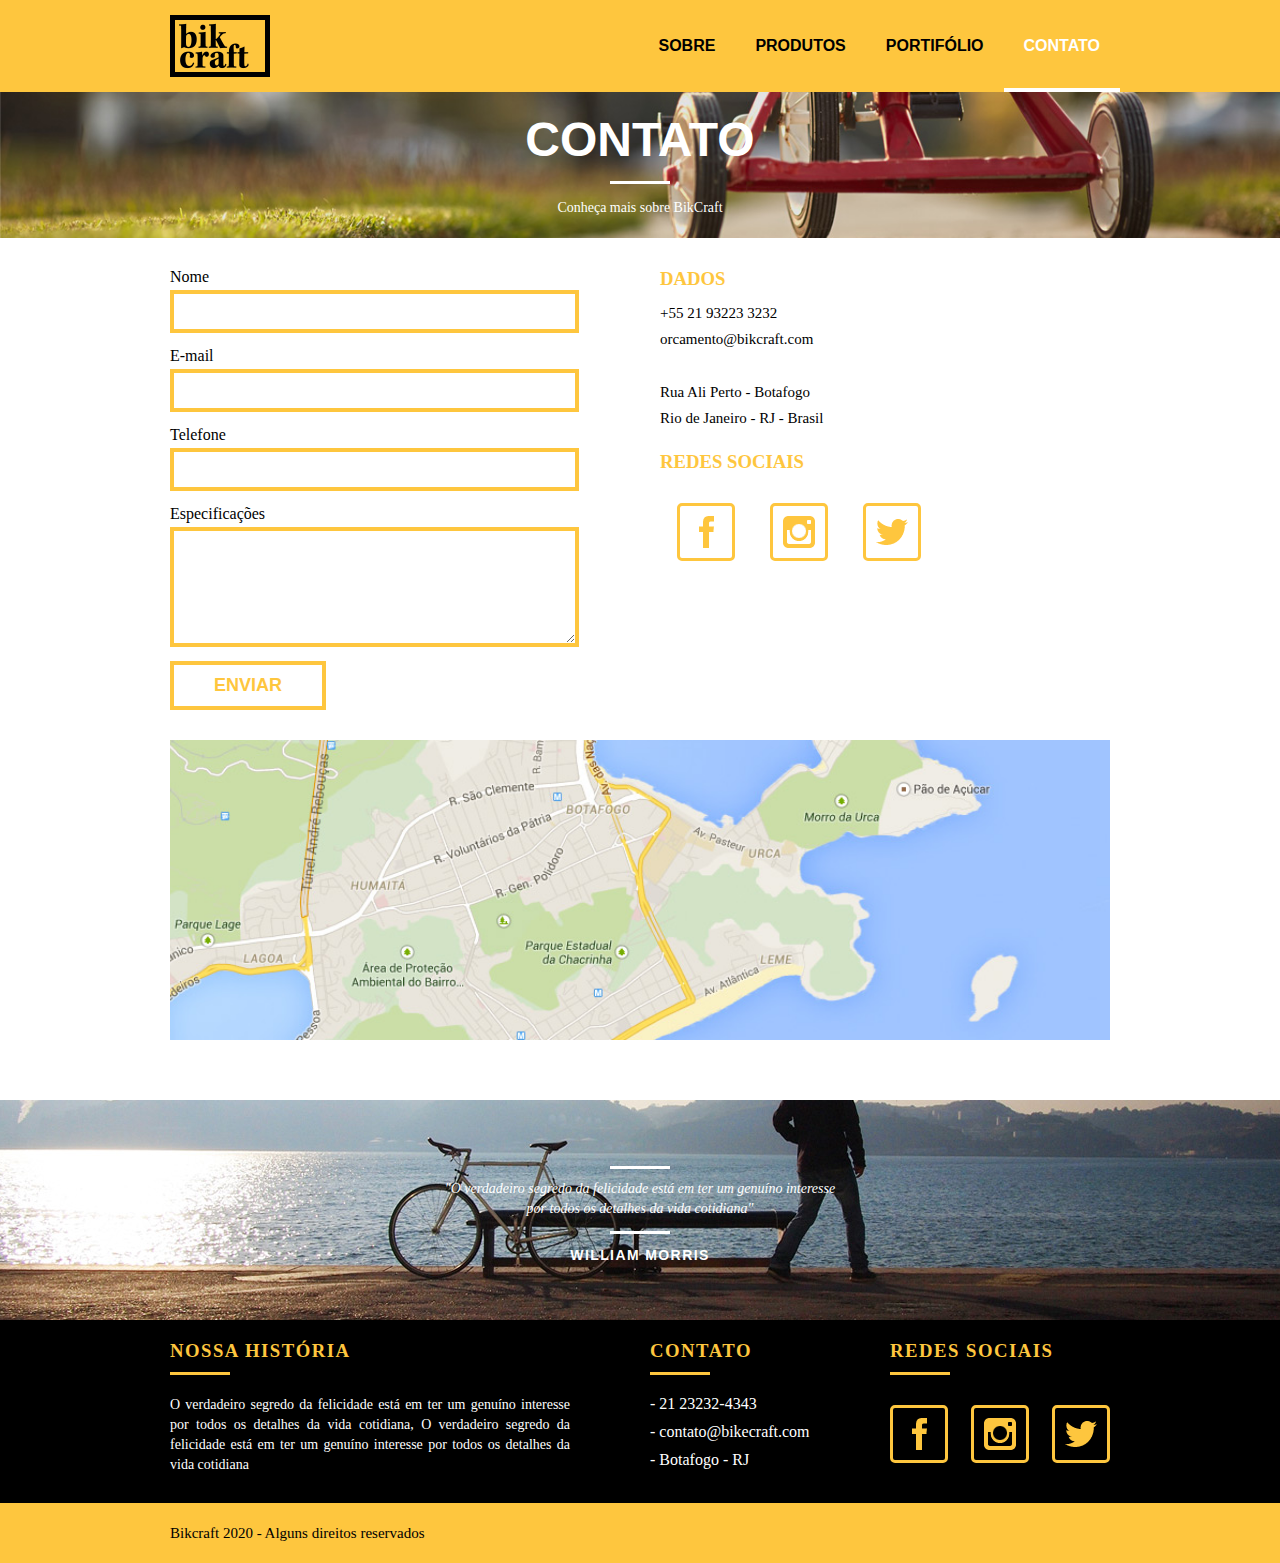
==== contato.html @ 74c6d277 "Versão 1.0" ====
<!DOCTYPE html>
<html lang="pt-br">

<head>
    <meta charset="UTF-8">
    <meta name="viewport" content="width=device-width, initial-scale=1.0">
    <title>BikeCraft | Sobre</title>
    <link rel="stylesheet" href="./css/main.css">
</head>

<body>
    <header class="header">
        <div class="container">
            <a href="index.html" class="grid-4">
                <img src="./img/bikcraft.png" alt="Logo">
            </a>
            <nav class="header_menu">
                <ul>
                    <li><a href="sobre.html">Sobre</a></li>
                    <li><a href="produtos.html">Produtos</a></li>
                    <li><a href="portifolio.html">Portifólio</a></li>
                    <li class="active"><a href="contato.html" class="active">Contato</a></li>
                </ul>
            </nav>
        </div>
    </header>

    <section class="introducao-interna interna_contato">
        <div class="container">
            <h1>Contato</h1>
            <p>Conheça mais sobre BikCraft</p>
        </div>
    </section>


    <section class="orcamento-contato container">
        <form action="" id="form-orcamento" class="grid-8">
            <label for="nome">Nome</label>
            <input type="text" id="nome">

            <label for="email">E-mail</label>
            <input type="text" id="email">

            <label for="email">Telefone</label>
            <input type="text" id="email">

            <label for="espec">Especificações</label>
            <textarea name="espec" id="espec"></textarea>

            <button type="submit">Enviar</button>
        </form>
        <div class="dados-orcamento grid-8">
            <div class="dados">
                <h3>Dados</h3>
                <p>+55 21 93223 3232</p>
                <p>orcamento@bikcraft.com</p>
                <p>Rua Ali Perto - Botafogo</p>
                <p>Rio de Janeiro - RJ - Brasil</p>
            </div>
            <div class="redes">
                <h3>Redes Sociais</h3>
                <ul class="redes-sociais">
                    <li><a href=""><img src="./img/redes-sociais/facebook.png" alt="Facebook" target="_blank"></a>
                    </li>

                    <li><a href=""><img src="./img/redes-sociais/instagram.png" alt="Instagram" target="_blank"></a>
                    </li>

                    <li><a href=""><img src="./img/redes-sociais/twitter.png" alt="Twitter" target="_blank"></a>
                    </li>
                </ul>
            </div>
        </div>
    </section>

    <section class="container mapa">
        <a href="http://google.com" class="grid-16"><img src="./img/endereco-bikcraft.jpg" alt="Endereço Bikcraft"></a>
    </section>

    <section id="quebra">
        <div class="container">
            <blockquote class="quote-externo">
                <p>"O
                    verdadeiro segredo da felicidade está em ter um genuíno interesse por todos os detalhes da vida
                    cotidiana"</p>
                <cite>WILLIAM MORRIS</cite>
            </blockquote>
        </div>
    </section>

    <footer class="footer">
        <div class="footer-1">
            <div class="container">

                <div class="grid-8 nossa-historia">
                    <h3>Nossa História</h3>
                    <p>O verdadeiro segredo da felicidade está em ter um genuíno interesse por todos os detalhes da vida
                        cotidiana, O verdadeiro segredo da felicidade está em ter um genuíno interesse por todos os
                        detalhes da vida cotidiana</p>
                </div>

                <div class="grid-4 contato-footer">
                    <h3>Contato</h3>
                    <ul>
                        <li>- 21 23232-4343</li>
                        <li>- contato@bikecraft.com</li>
                        <li>- Botafogo - RJ</li>
                    </ul>
                </div>

                <div class="grid-4 redes-footer">
                    <h3>Redes Sociais</h3>
                    <ul class="redes-sociais">
                        <li><a href=""><img src="./img/redes-sociais/facebook.png" alt="Facebook" target="_blank"></a>
                        </li>

                        <li><a href=""><img src="./img/redes-sociais/instagram.png" alt="Instagram" target="_blank"></a>
                        </li>

                        <li><a href=""><img src="./img/redes-sociais/twitter.png" alt="Twitter" target="_blank"></a>
                        </li>
                    </ul>
                </div>
            </div>
        </div>
        <div class="footer-2">
            <div class="container">
                <p class="grid-16">Bikcraft 2020 - Alguns direitos reservados</p>
            </div>
        </div>
    </footer>
</body>

</html>
---- css/main.css ----
*, *:before, *:after {
  -webkit-box-sizing: border-box;
  box-sizing: border-box;
  padding: 0;
  margin: 0;
}

.container {
  width: 960px;
  margin: 0 auto;
  padding: 0px;
  position: relative;
}

.container:after, .container:before {
  content: " ";
  display: table;
}

.container:after {
  clear: both;
}

.grid-1, .grid-2, .grid-3, .grid-4, .grid-5, .grid-6, .grid-7, .grid-8, .grid-9, .grid-10, .grid-11, .grid-12, .grid-13, .grid-14, .grid-15, .grid-16, .grid-1-3 {
  float: left;
  margin-left: 10px;
  margin-right: 10px;
}

.grid-1 {
  width: 40px;
}

.grid-2 {
  width: 100px;
}

.grid-3 {
  width: 160px;
}

.grid-4 {
  width: 220px;
}

.grid-5 {
  width: 280px;
}

.grid-6 {
  width: 340px;
}

.grid-7 {
  width: 400px;
}

.grid-8 {
  width: 460px;
}

.grid-9 {
  width: 520px;
}

.grid-10 {
  width: 580px;
}

.grid-11 {
  width: 640px;
}

.grid-12 {
  width: 700px;
}

.grid-13 {
  width: 760px;
}

.grid-14 {
  width: 820px;
}

.grid-15 {
  width: 880px;
}

.grid-16 {
  width: 940px;
}

.grid-1-3 {
  width: 300px;
}

@media only screen and (min-width: 768px) and (max-width: 959px) {
  .container {
    width: 768px;
  }
  .grid-1 {
    width: 28px;
  }
  .grid-2 {
    width: 76px;
  }
  .grid-3 {
    width: 124px;
  }
  .grid-4 {
    width: 172px;
  }
  .grid-5 {
    width: 220px;
  }
  .grid-6 {
    width: 268px;
  }
  .grid-7 {
    width: 316px;
  }
  .grid-8 {
    width: 364px;
  }
  .grid-9 {
    width: 412px;
  }
  .grid-10 {
    width: 460px;
  }
  .grid-11 {
    width: 508px;
  }
  .grid-12 {
    width: 556px;
  }
  .grid-13 {
    width: 604px;
  }
  .grid-14 {
    width: 652px;
  }
  .grid-15 {
    width: 700px;
  }
  .grid-16 {
    width: 748px;
  }
  .grid-1-3 {
    width: 236px;
  }
}

@media only screen and (max-width: 767px) {
  .container {
    width: 300px;
  }
  .grid-1, .grid-2, .grid-3, .grid-4, .grid-5, .grid-6, .grid-7, .grid-8, .grid-9, .grid-10, .grid-11, .grid-12, .grid-13, .grid-14, .grid-15, .grid-16, .grid-1-3 {
    width: 300px;
    margin: 0 0 20px 0;
    float: none;
  }
}

body {
  font-family: Arial, Helvetica, sans-serif;
}

img {
  display: block;
  max-width: 100%;
}

ul li {
  list-style: none;
}

p {
  font-family: Georgia, "Times New Roman", serif;
  font-size: 14px;
  line-height: 20px;
}

.btn {
  text-decoration: none;
  border: 3px solid #fec63e;
  padding: 10px 30px;
  color: #fec63e;
  font-size: 14px;
  line-height: 20px;
  text-transform: uppercase;
  font-weight: bold;
  letter-spacing: .1em;
  -webkit-transition: all .4s;
  transition: all .4s;
}

.btn:hover {
  color: #fff;
  border: 3px solid #fff;
}

.btn.btn-preto:hover {
  color: #000;
  border: 3px solid #000;
}

.subtitulo {
  font-size: 24px;
  line-height: 30px;
  font-weight: bold;
  letter-spacing: .1em;
  color: #000;
  text-align: center;
  text-transform: uppercase;
  margin-bottom: 40px;
}

.subtitulo::after {
  content: '';
  display: block;
  width: 60px;
  height: 3px;
  background-color: #000;
  margin: 10px auto;
}

.introducao-interna {
  width: 100%;
  margin-top: 92px;
  height: auto;
  color: #fff;
}

.introducao-interna h1 {
  font-size: 48px;
  color: #fff;
  font-weight: bold;
  text-transform: uppercase;
}

.introducao-interna h1::after {
  content: "";
  display: block;
  width: 60px;
  height: 3px;
  background: #fff;
  margin: 14px auto 14px auto;
}

.subtitulo-interno {
  font-size: 24px;
  line-height: 30px;
  font-weight: bold;
  letter-spacing: .1em;
  color: #000;
  text-transform: uppercase;
  margin-bottom: 20px;
}

.subtitulo-interno::after {
  content: '';
  display: block;
  width: 60px;
  height: 3px;
  background-color: #000;
  margin-top: 10px;
}

.header {
  position: fixed;
  top: 0;
  width: 100%;
  background-color: #fec63e;
  z-index: 10;
  height: 92px;
}

.header .container {
  display: -webkit-box;
  display: -ms-flexbox;
  display: flex;
  -webkit-box-align: center;
      -ms-flex-align: center;
          align-items: center;
}

.header_menu {
  -webkit-box-flex: 1;
      -ms-flex: 1;
          flex: 1;
  height: 92px;
}

.header_menu ul {
  height: 100%;
  width: 100%;
  display: -webkit-box;
  display: -ms-flexbox;
  display: flex;
  -webkit-box-pack: end;
      -ms-flex-pack: end;
          justify-content: flex-end;
}

.header_menu ul li a {
  color: #000;
  text-transform: uppercase;
  text-decoration: none;
  font-weight: bold;
  height: 100%;
  position: relative;
  display: -webkit-box;
  display: -ms-flexbox;
  display: flex;
  -webkit-box-align: center;
      -ms-flex-align: center;
          align-items: center;
  padding: 20px;
  -webkit-transition: all 0.4s;
  transition: all 0.4s;
}

.header_menu ul li a:hover {
  color: #fff;
}

.header_menu ul li a::after {
  content: "";
  display: block;
  position: absolute;
  bottom: 0;
  left: 0;
  width: 100%;
  -webkit-transform: scaleX(0);
          transform: scaleX(0);
  height: 4px;
  z-index: 10;
  background-color: #fff;
  -webkit-transition: all 0.4s;
  transition: all 0.4s;
}

.header_menu ul li a:hover::after {
  -webkit-transform: scaleX(1);
          transform: scaleX(1);
}

.header_menu ul li a.active {
  color: #fff;
}

.header_menu ul li a.active::after {
  content: "";
  display: block;
  position: absolute;
  bottom: 0;
  left: 0;
  width: 100%;
  -webkit-transform: scaleX(1);
          transform: scaleX(1);
  height: 4px;
  z-index: 10;
  background-color: #fff;
  -webkit-transition: all 0.4s;
  transition: all 0.4s;
}

#introducao {
  width: 100%;
  height: 380px;
  background: url("/img/bg.jpg") no-repeat center;
  background-size: cover;
  margin-top: 92px;
  text-align: center;
  padding-top: 80px;
}

#introducao h1 {
  color: #fff;
  text-transform: uppercase;
  font-size: 48px;
  font-weight: bold;
}

#introducao .quote-externo {
  max-width: 320px;
  margin: 0 auto;
  color: #fff;
  margin-bottom: 50px;
}

.quote-externo p {
  font-style: italic;
}

.quote-externo p::before {
  content: "";
  display: block;
  width: 60px;
  height: 3px;
  background-color: #fff;
  margin: 10px auto;
}

.quote-externo p::after {
  content: "";
  display: block;
  width: 60px;
  height: 3px;
  background-color: #fff;
  margin: 12px auto;
}

.quote-externo cite {
  font-style: initial;
  font-weight: bold;
  font-size: 14px;
  letter-spacing: 0.1em;
}

#produtos {
  padding: 60px 0;
}

.produtos_lista li {
  background-color: #fec63e;
  display: -webkit-box;
  display: -ms-flexbox;
  display: flex;
  -webkit-box-orient: vertical;
  -webkit-box-direction: normal;
      -ms-flex-direction: column;
          flex-direction: column;
  -webkit-box-align: center;
      -ms-flex-align: center;
          align-items: center;
}

.produtos_lista li h3 {
  font-weight: bold;
  font-size: 18px;
  line-height: 25px;
  text-transform: uppercase;
  letter-spacing: 0.1em;
  margin-top: 20px;
}

.produtos_lista li h3::after {
  content: "";
  display: block;
  width: 60px;
  height: 3px;
  background-color: #000;
  margin: 2px auto;
}

.produtos_lista li p {
  padding: 10px 20px 20px 20px;
}

.produtos_icone {
  background-color: #000;
  width: 100%;
  padding: 20px;
  display: -webkit-box;
  display: -ms-flexbox;
  display: flex;
  -webkit-box-pack: center;
      -ms-flex-pack: center;
          justify-content: center;
}

.call {
  padding-top: 40px;
  text-align: center;
  clear: both;
}

.call p {
  margin-bottom: 20px;
}

#portifolio {
  width: 100%;
  padding: 40px 0;
  background-color: #000;
}

#portifolio .subtitulo {
  color: #fec63e;
}

#portifolio .subtitulo::after {
  background-color: #fec63e;
}

.portifolio_lista li img {
  border-radius: 10px;
}

.portifolio_lista li:last-child {
  margin-top: 20px;
}

#portifolio .call p {
  color: #fff;
}

#qualidade {
  padding: 60px 0;
}

#qualidade::after {
  content: "";
  width: 634px;
  height: 83px;
  display: block;
  background: url("/img/linhas.png") no-repeat center;
  position: absolute;
  top: 209px;
  right: 162px;
  z-index: -1;
}

#qualidade img {
  margin: 0 auto;
}

.qualidade_lista {
  padding-top: 20px;
  overflow: auto;
}

.qualidade_lista li {
  text-align: center;
  padding: 0 40px;
}

.qualidade_lista li h3 {
  font-weight: bold;
  font-size: 18px;
  line-height: 25px;
  text-transform: uppercase;
  letter-spacing: 0.1em;
  margin-top: 20px;
}

.qualidade_lista li h3::after {
  content: "";
  display: block;
  width: 60px;
  height: 3px;
  background-color: #000;
  margin: 6px auto;
}

#quebra .container {
  width: 100%;
  height: 220px;
  background: url("/img/bg-footer.jpg") no-repeat center;
  background-size: cover;
  color: #fff;
  display: -webkit-box;
  display: -ms-flexbox;
  display: flex;
  -webkit-box-orient: vertical;
  -webkit-box-direction: normal;
      -ms-flex-direction: column;
          flex-direction: column;
  -webkit-box-align: center;
      -ms-flex-align: center;
          align-items: center;
  -webkit-box-pack: center;
      -ms-flex-pack: center;
          justify-content: center;
}

#quebra .quote-externo {
  text-align: center;
  max-width: 400px;
}

.footer {
  width: 100%;
}

.footer .container {
  padding: 20px 0;
}

.footer-1,
.footer-2 {
  width: 100%;
}

.footer-1 {
  background-color: #000;
  color: #fff;
  font-family: Georgia, "Times New Roman", Times, serif;
}

.footer-1 h3 {
  color: #fec63e;
  text-transform: uppercase;
  letter-spacing: 1.5px;
}

.footer-1 h3::after {
  content: "";
  display: block;
  width: 60px;
  height: 3px;
  background-color: #fec63e;
  margin: 10px 0;
}

.footer-1 .nossa-historia p {
  padding-right: 60px;
  margin-top: 20px;
  text-align: justify;
}

.footer-1 .contato-footer ul {
  margin-top: 20px;
}

.footer-1 .contato-footer ul li + li {
  margin-top: 10px;
}

.footer-1 .redes-sociais {
  padding: 20px 0;
  display: -webkit-box;
  display: -ms-flexbox;
  display: flex;
  -webkit-box-pack: justify;
      -ms-flex-pack: justify;
          justify-content: space-between;
}

.footer-1 .redes-sociais li {
  border: 3px solid #fec63e;
  border-radius: 5px;
  padding: 10px;
  -webkit-transition: all 0.4s;
  transition: all 0.4s;
}

.footer-1 .redes-sociais li:hover {
  border-color: #fff;
}

.footer-2 {
  background-color: #fec63e;
}

.footer-2 p {
  font-size: 15px;
}

.interna_sobre {
  background: url("../img/bg-sobre.jpg") no-repeat center;
  background-size: cover;
}

.interna_sobre .container {
  display: -webkit-box;
  display: -ms-flexbox;
  display: flex;
  -webkit-box-orient: vertical;
  -webkit-box-direction: normal;
      -ms-flex-direction: column;
          flex-direction: column;
  -webkit-box-pack: center;
      -ms-flex-pack: center;
          justify-content: center;
  -webkit-box-align: center;
      -ms-flex-align: center;
          align-items: center;
  padding: 20px;
}

.missao-sobre {
  padding-top: 60px;
}

.missao-sobre p {
  font-size: 18px;
  line-height: 25px;
  margin-bottom: 1em;
  padding-right: 60px;
}

.missao-sobre ul li {
  font-family: Georgia, 'Times New Roman', Times, serif;
  font-size: 18px;
  line-height: 30px;
}

.missao-sobre .foto-equipe {
  padding-top: 20px;
}

@media (max-width: 767px) {
  .missao-sobre .foto-equipe img {
    height: 150px;
  }
}

.produto-text-item {
  position: relative;
  display: -webkit-box;
  display: -ms-flexbox;
  display: flex;
  -webkit-box-align: center;
      -ms-flex-align: center;
          align-items: center;
  -webkit-box-pack: center;
      -ms-flex-pack: center;
          justify-content: center;
}

.produto-text-item h2 {
  font-size: 36px;
  color: #fff;
  text-transform: uppercase;
  letter-spacing: .1em;
  font-weight: bold;
  position: absolute;
}

.produto-text-item h2::before {
  content: '';
  display: block;
  width: 60px;
  height: 3px;
  background-color: #fff;
  margin: 10px auto;
}

.produto-text-item h2::after {
  content: '';
  display: block;
  width: 60px;
  height: 3px;
  background-color: #fff;
  margin: 10px auto;
}

.interna_produtos {
  background: url("../img/bg-produtos.jpg");
  background-size: cover;
}

.interna_produtos .container {
  display: -webkit-box;
  display: -ms-flexbox;
  display: flex;
  -webkit-box-orient: vertical;
  -webkit-box-direction: normal;
      -ms-flex-direction: column;
          flex-direction: column;
  -webkit-box-pack: center;
      -ms-flex-pack: center;
          justify-content: center;
  -webkit-box-align: center;
      -ms-flex-align: center;
          align-items: center;
  padding: 20px;
}

.produtos-item {
  padding-top: 60px;
}

.produto-icone {
  background-color: #000;
  display: -webkit-box;
  display: -ms-flexbox;
  display: flex;
  -webkit-box-pack: center;
      -ms-flex-pack: center;
          justify-content: center;
  -webkit-box-align: center;
      -ms-flex-align: center;
          align-items: center;
  padding: 70px 0;
}

.row-2 img,
.details-produtos {
  padding: 20px 0;
}

.details-produtos p {
  padding: 39px 35px 85px;
  background-color: #000;
  color: #fff;
  font-family: Georgia, 'Times New Roman', Times, serif;
  font-size: 18px;
  line-height: 25px;
}

.details-produtos ul {
  background-color: #fec63e;
  display: -ms-grid;
  display: grid;
  -ms-grid-columns: (1fr)[2];
      grid-template-columns: repeat(2, 1fr);
}

.details-produtos ul li {
  text-transform: uppercase;
  font-weight: bold;
  border: 1px solid #000;
  padding: 10px 20px;
  text-align: center;
}

.orcamento {
  background-color: #000;
  color: #fff;
  padding: 60px 0;
}

.orcamento h2 {
  color: #fec63e;
}

.orcamento h2::after {
  background-color: #fec63e;
}

.orcamento form label {
  font-weight: bold;
  font-family: Georgia, 'Times New Roman', Times, serif;
}

.orcamento form input, .orcamento form textarea {
  display: block;
  width: 89%;
  margin: 4px 0 14px;
  background-color: #000;
  border: 4px solid #fec63e;
  color: #fff;
  padding: 10px;
}

.orcamento form textarea {
  resize: vertical;
  height: clamp(100px, 120px, 150px);
}

.orcamento form button {
  color: #fec63e;
  background-color: #000;
  border: 4px solid #fec63e;
  padding: 10px 40px;
  text-transform: uppercase;
  font-weight: bold;
  font-size: 18px;
  cursor: pointer;
  -webkit-transition: all .4s;
  transition: all .4s;
}

.orcamento form button:hover {
  color: #fff;
  border-color: #fff;
}

.orcamento .dados-orcamento {
  padding-left: 10px;
  display: -webkit-box;
  display: -ms-flexbox;
  display: flex;
  -webkit-box-orient: vertical;
  -webkit-box-direction: normal;
      -ms-flex-direction: column;
          flex-direction: column;
}

.orcamento .dados-orcamento h3 {
  color: #fec63e;
  text-transform: uppercase;
  margin-bottom: 10px;
}

.orcamento .dados-orcamento p {
  font-weight: 600;
  padding: 3px 0;
}

.orcamento .dados-orcamento .montar {
  -webkit-box-flex: 1;
      -ms-flex: 1;
          flex: 1;
  padding-top: 45px;
}

.orcamento .dados-orcamento .montar p {
  margin-bottom: 8px;
}

.orcamento .dados-orcamento .montar li {
  padding: 10px 15px;
  font-family: Georgia, 'Times New Roman', Times, serif;
  width: 80%;
}

.orcamento .dados-orcamento .montar .li-cinza {
  background-color: #1d1d1d;
}

@media (min-width: 768px) and (max-width: 959px) {
  .img-produtos {
    height: 280px;
    -o-object-fit: cover;
       object-fit: cover;
  }
  .produtos-item + .produtos-item {
    border-top: 3px solid #000;
    padding-top: 25px;
  }
  .details-produtos p {
    padding: 14px 35px 21px;
    background-color: #000;
    color: #fff;
    font-family: Georgia, 'Times New Roman', Times, serif;
    font-size: 18px;
    line-height: 25px;
  }
  .orcamento .container {
    display: -webkit-box;
    display: -ms-flexbox;
    display: flex;
    -webkit-box-orient: vertical;
    -webkit-box-direction: normal;
        -ms-flex-direction: column;
            flex-direction: column;
    -webkit-box-pack: center;
        -ms-flex-pack: center;
            justify-content: center;
    -webkit-box-align: center;
        -ms-flex-align: center;
            align-items: center;
  }
  .orcamento form {
    display: -webkit-box;
    display: -ms-flexbox;
    display: flex;
    -webkit-box-orient: vertical;
    -webkit-box-direction: normal;
        -ms-flex-direction: column;
            flex-direction: column;
  }
  .orcamento form input, .orcamento form textarea {
    width: 100%;
    padding: 10px;
  }
  .orcamento .dados-orcamento {
    display: -webkit-box;
    display: -ms-flexbox;
    display: flex;
    -webkit-box-orient: vertical;
    -webkit-box-direction: normal;
        -ms-flex-direction: column;
            flex-direction: column;
    -webkit-box-pack: center;
        -ms-flex-pack: center;
            justify-content: center;
    -webkit-box-align: center;
        -ms-flex-align: center;
            align-items: center;
  }
  .orcamento .dados-orcamento .dados {
    margin-top: 40px;
    display: -webkit-box;
    display: -ms-flexbox;
    display: flex;
    -webkit-box-orient: vertical;
    -webkit-box-direction: normal;
        -ms-flex-direction: column;
            flex-direction: column;
    -webkit-box-pack: center;
        -ms-flex-pack: center;
            justify-content: center;
    -webkit-box-align: center;
        -ms-flex-align: center;
            align-items: center;
  }
  .orcamento .dados-orcamento .montar li {
    width: 100%;
  }
}

@media (max-width: 767px) {
  .img-produtos {
    height: 280px;
    -o-object-fit: cover;
       object-fit: cover;
  }
  .produtos-item + .produtos-item {
    border-top: 3px solid #000;
    padding-top: 25px;
  }
  .details-produtos p {
    padding: 14px 35px 21px;
    background-color: #000;
    color: #fff;
    font-family: Georgia, 'Times New Roman', Times, serif;
    font-size: 18px;
    line-height: 25px;
  }
  .orcamento .container {
    display: -webkit-box;
    display: -ms-flexbox;
    display: flex;
    -webkit-box-orient: vertical;
    -webkit-box-direction: normal;
        -ms-flex-direction: column;
            flex-direction: column;
    -webkit-box-pack: center;
        -ms-flex-pack: center;
            justify-content: center;
    -webkit-box-align: center;
        -ms-flex-align: center;
            align-items: center;
  }
  .orcamento form {
    display: -webkit-box;
    display: -ms-flexbox;
    display: flex;
    -webkit-box-orient: vertical;
    -webkit-box-direction: normal;
        -ms-flex-direction: column;
            flex-direction: column;
  }
  .orcamento form input, .orcamento form textarea {
    width: 100%;
    padding: 10px;
  }
  .orcamento .dados-orcamento {
    display: -webkit-box;
    display: -ms-flexbox;
    display: flex;
    -webkit-box-orient: vertical;
    -webkit-box-direction: normal;
        -ms-flex-direction: column;
            flex-direction: column;
    -webkit-box-pack: center;
        -ms-flex-pack: center;
            justify-content: center;
    -webkit-box-align: center;
        -ms-flex-align: center;
            align-items: center;
  }
  .orcamento .dados-orcamento .dados {
    margin-top: 40px;
    display: -webkit-box;
    display: -ms-flexbox;
    display: flex;
    -webkit-box-orient: vertical;
    -webkit-box-direction: normal;
        -ms-flex-direction: column;
            flex-direction: column;
    -webkit-box-pack: center;
        -ms-flex-pack: center;
            justify-content: center;
    -webkit-box-align: center;
        -ms-flex-align: center;
            align-items: center;
  }
  .orcamento .dados-orcamento .montar li {
    width: 100%;
  }
}

.interna_portifolio {
  background: url("../img/bg-portfolio.jpg") no-repeat center;
  background-size: cover;
}

.interna_portifolio .container {
  display: -webkit-box;
  display: -ms-flexbox;
  display: flex;
  -webkit-box-orient: vertical;
  -webkit-box-direction: normal;
      -ms-flex-direction: column;
          flex-direction: column;
  -webkit-box-pack: center;
      -ms-flex-pack: center;
          justify-content: center;
  -webkit-box-align: center;
      -ms-flex-align: center;
          align-items: center;
  padding: 20px;
}

.blockquote {
  padding: 30px 0;
  width: 50%;
}

.blockquote blockquote {
  display: -webkit-box;
  display: -ms-flexbox;
  display: flex;
  -webkit-box-orient: vertical;
  -webkit-box-direction: normal;
      -ms-flex-direction: column;
          flex-direction: column;
  -webkit-box-align: center;
      -ms-flex-align: center;
          align-items: center;
}

.blockquote blockquote p {
  max-width: 460px;
  text-align: center;
  font-style: italic;
  font-size: 15px;
}

.blockquote blockquote cite {
  font-weight: bolder;
  font-style: initial;
  padding-top: 20px;
  -ms-flex-item-align: end;
      align-self: flex-end;
}

@media (max-width: 767px) {
  .blockquote {
    width: 50%;
  }
}

.interna_contato {
  background: url("../img/bg-contato.jpg") no-repeat center;
  background-size: cover;
}

.interna_contato .container {
  display: -webkit-box;
  display: -ms-flexbox;
  display: flex;
  -webkit-box-orient: vertical;
  -webkit-box-direction: normal;
      -ms-flex-direction: column;
          flex-direction: column;
  -webkit-box-pack: center;
      -ms-flex-pack: center;
          justify-content: center;
  -webkit-box-align: center;
      -ms-flex-align: center;
          align-items: center;
  padding: 20px;
}

.orcamento-contato {
  padding: 30px 0;
}

.orcamento-contato h2 {
  color: #000;
}

.orcamento-contato h2::after {
  background-color: #000;
}

.orcamento-contato form label {
  font-family: Georgia, 'Times New Roman', Times, serif;
}

.orcamento-contato form input, .orcamento-contato form textarea {
  display: block;
  width: 89%;
  margin: 4px 0 14px;
  background-color: #fff;
  border: 4px solid #fec63e;
  color: #000;
  padding: 10px;
}

.orcamento-contato form textarea {
  resize: vertical;
  height: clamp(100px, 120px, 150px);
}

.orcamento-contato form button {
  color: #fec63e;
  background-color: #fff;
  border: 4px solid #fec63e;
  padding: 10px 40px;
  text-transform: uppercase;
  font-weight: bold;
  font-size: 18px;
  cursor: pointer;
  -webkit-transition: all .4s;
  transition: all .4s;
}

.orcamento-contato form button:hover {
  color: #000;
  border-color: #000;
}

.orcamento-contato .dados-orcamento {
  padding-left: 10px;
  display: -webkit-box;
  display: -ms-flexbox;
  display: flex;
  -webkit-box-orient: vertical;
  -webkit-box-direction: normal;
      -ms-flex-direction: column;
          flex-direction: column;
  font-family: Georgia, 'Times New Roman', Times, serif;
  width: 30%;
}

.orcamento-contato .dados-orcamento h3 {
  color: #fec63e;
  text-transform: uppercase;
  margin-bottom: 10px;
}

.orcamento-contato .dados-orcamento p {
  font-size: 15px;
  padding: 3px 0;
}

.orcamento-contato .dados-orcamento p:nth-child(3) {
  padding-bottom: 30px;
}

.orcamento-contato .dados-orcamento .redes {
  margin-top: 20px;
}

.orcamento-contato .dados-orcamento .redes .redes-sociais {
  padding: 20px 0;
  display: -webkit-box;
  display: -ms-flexbox;
  display: flex;
  -ms-flex-pack: distribute;
      justify-content: space-around;
}

.orcamento-contato .dados-orcamento .redes .redes-sociais li {
  border: 3px solid #fec63e;
  border-radius: 5px;
  padding: 10px;
  -webkit-transition: all .4s;
  transition: all .4s;
}

.orcamento-contato .dados-orcamento .redes .redes-sociais li:hover {
  border-color: #000;
  cursor: pointer;
}

.mapa {
  padding-bottom: 60px;
}

.mapa a img {
  height: 300px;
  -o-object-fit: cover;
     object-fit: cover;
}

@media (min-width: 768px) and (max-width: 959px) {
  .orcamento-contato .container {
    display: -webkit-box;
    display: -ms-flexbox;
    display: flex;
    -webkit-box-orient: vertical;
    -webkit-box-direction: normal;
        -ms-flex-direction: column;
            flex-direction: column;
    -webkit-box-pack: center;
        -ms-flex-pack: center;
            justify-content: center;
    -webkit-box-align: center;
        -ms-flex-align: center;
            align-items: center;
  }
  .orcamento-contato form {
    display: -webkit-box;
    display: -ms-flexbox;
    display: flex;
    -webkit-box-orient: vertical;
    -webkit-box-direction: normal;
        -ms-flex-direction: column;
            flex-direction: column;
  }
  .orcamento-contato form input, .orcamento-contato form textarea {
    width: 100%;
    padding: 10px;
  }
  .orcamento-contato .dados-orcamento {
    display: -webkit-box;
    display: -ms-flexbox;
    display: flex;
    -webkit-box-orient: vertical;
    -webkit-box-direction: normal;
        -ms-flex-direction: column;
            flex-direction: column;
    -webkit-box-pack: center;
        -ms-flex-pack: center;
            justify-content: center;
    -webkit-box-align: center;
        -ms-flex-align: center;
            align-items: center;
  }
  .orcamento-contato .dados-orcamento .dados {
    margin-top: 40px;
  }
  .orcamento-contato .dados-orcamento .redes .redes-sociais {
    display: -ms-grid;
    display: grid;
    -ms-grid-columns: (1fr)[3];
        grid-template-columns: repeat(3, 1fr);
    gap: 10px;
  }
}

@media (max-width: 767px) {
  .orcamento-contato .container {
    display: -webkit-box;
    display: -ms-flexbox;
    display: flex;
    -webkit-box-orient: vertical;
    -webkit-box-direction: normal;
        -ms-flex-direction: column;
            flex-direction: column;
    -webkit-box-pack: center;
        -ms-flex-pack: center;
            justify-content: center;
    -webkit-box-align: center;
        -ms-flex-align: center;
            align-items: center;
  }
  .orcamento-contato form {
    display: -webkit-box;
    display: -ms-flexbox;
    display: flex;
    -webkit-box-orient: vertical;
    -webkit-box-direction: normal;
        -ms-flex-direction: column;
            flex-direction: column;
  }
  .orcamento-contato form input, .orcamento-contato form textarea {
    width: 100%;
    padding: 10px;
  }
  .orcamento-contato .dados-orcamento {
    display: -webkit-box;
    display: -ms-flexbox;
    display: flex;
    -webkit-box-orient: vertical;
    -webkit-box-direction: normal;
        -ms-flex-direction: column;
            flex-direction: column;
    -webkit-box-pack: center;
        -ms-flex-pack: center;
            justify-content: center;
    -webkit-box-align: center;
        -ms-flex-align: center;
            align-items: center;
    width: 100%;
  }
  .orcamento-contato .dados-orcamento .dados {
    margin-top: 40px;
    display: -webkit-box;
    display: -ms-flexbox;
    display: flex;
    -webkit-box-orient: vertical;
    -webkit-box-direction: normal;
        -ms-flex-direction: column;
            flex-direction: column;
    -webkit-box-pack: center;
        -ms-flex-pack: center;
            justify-content: center;
    -webkit-box-align: center;
        -ms-flex-align: center;
            align-items: center;
  }
  .orcamento-contato .dados-orcamento .redes {
    display: -webkit-box;
    display: -ms-flexbox;
    display: flex;
    -webkit-box-align: center;
        -ms-flex-align: center;
            align-items: center;
    -webkit-box-orient: vertical;
    -webkit-box-direction: normal;
        -ms-flex-direction: column;
            flex-direction: column;
  }
  .orcamento-contato .dados-orcamento .redes .redes-sociais {
    display: -ms-grid;
    display: grid;
    -ms-grid-columns: (1fr)[3];
        grid-template-columns: repeat(3, 1fr);
    gap: 10px;
  }
}

@media (max-width: 767px) {
  .introducao-interna {
    margin-top: 20px;
  }
  .subtitulo-interno {
    font-size: 18px;
  }
}

@media (max-width: 767px) {
  .header {
    position: relative;
    height: auto;
    padding-bottom: 20px;
  }
  .header .container {
    -webkit-box-orient: vertical;
    -webkit-box-direction: normal;
        -ms-flex-direction: column;
            flex-direction: column;
  }
  .header .container > a {
    display: -webkit-box;
    display: -ms-flexbox;
    display: flex;
    -webkit-box-pack: center;
        -ms-flex-pack: center;
            justify-content: center;
  }
  .header .container > a img {
    width: 120px;
    padding-top: 30px;
    margin-bottom: 0;
  }
  .header_menu {
    height: auto;
  }
  .header_menu ul {
    height: 100%;
    width: 100%;
    display: -ms-grid;
    display: grid;
    -ms-grid-columns: (1fr)[2];
        grid-template-columns: repeat(2, 1fr);
    gap: 5px;
  }
  .header_menu ul li {
    border: 3px solid #000;
    display: -ms-grid;
    display: grid;
    -webkit-box-align: center;
        -ms-flex-align: center;
            align-items: center;
    -webkit-box-pack: center;
        -ms-flex-pack: center;
            justify-content: center;
    -webkit-transition: all 0.4s;
    transition: all 0.4s;
  }
  .header_menu ul li:hover {
    border-color: #fff;
  }
  .header_menu ul li a {
    color: #000;
    text-transform: uppercase;
    text-decoration: none;
    font-weight: bold;
    height: 100%;
    position: relative;
    display: -webkit-box;
    display: -ms-flexbox;
    display: flex;
    -webkit-box-align: center;
        -ms-flex-align: center;
            align-items: center;
    padding: 20px;
    -webkit-transition: all 0.4s;
    transition: all 0.4s;
  }
  .header_menu ul li a:hover {
    color: #fff;
  }
  .header_menu ul li a::after {
    content: "";
    display: none;
  }
  .header_menu ul li a.active::after {
    content: "";
    display: none;
  }
  .header_menu ul li.active {
    border-color: #fff;
  }
}

@media (min-width: 768px) and (max-width: 959px) {
  #qualidade::after {
    content: "";
    display: none;
  }
  .qualidade_lista {
    display: -webkit-box;
    display: -ms-flexbox;
    display: flex;
    -webkit-box-pack: justify;
        -ms-flex-pack: justify;
            justify-content: space-between;
  }
  .qualidade_lista li {
    padding: 0 20px;
  }
}

@media (max-width: 767px) {
  #introducao {
    margin-top: 20px;
    padding: 15px 0;
    background: url("/img/bg-mobile.jpg") no-repeat center;
  }
  .portifolio_lista li:last-child img {
    height: 180px;
  }
  #qualidade::after {
    content: "";
    display: none;
  }
}

@media (min-width: 768px) and (max-width: 959px) {
  .footer-1 .container {
    display: -webkit-box;
    display: -ms-flexbox;
    display: flex;
    -webkit-box-orient: vertical;
    -webkit-box-direction: normal;
        -ms-flex-direction: column;
            flex-direction: column;
    -webkit-box-align: center;
        -ms-flex-align: center;
            align-items: center;
    -webkit-box-pack: center;
        -ms-flex-pack: center;
            justify-content: center;
  }
  .footer-1 div + div {
    margin-top: 20px;
  }
  .footer-1 h3 {
    font-size: 18px;
  }
  .footer-1 h3::after {
    width: 100%;
  }
  .footer-1 .nossa-historia,
  .footer-1 .contato-footer,
  .footer-1 .redes-footer {
    display: -webkit-box;
    display: -ms-flexbox;
    display: flex;
    -webkit-box-orient: vertical;
    -webkit-box-direction: normal;
        -ms-flex-direction: column;
            flex-direction: column;
    -webkit-box-align: center;
        -ms-flex-align: center;
            align-items: center;
    -webkit-box-pack: center;
        -ms-flex-pack: center;
            justify-content: center;
  }
  .footer-1 .nossa-historia p {
    padding-right: 0;
    margin-top: 20px;
    text-align: justify;
  }
  .footer-1 .redes-sociais {
    padding: 20px 0;
    display: -ms-grid;
    display: grid;
    -ms-grid-columns: (1fr)[3];
        grid-template-columns: repeat(3, 1fr);
    gap: 15px;
  }
  .footer-2 {
    background-color: #fec63e;
  }
  .footer-2 .container {
    display: -webkit-box;
    display: -ms-flexbox;
    display: flex;
    -webkit-box-align: center;
        -ms-flex-align: center;
            align-items: center;
  }
  .footer-2 p {
    font-size: 15px;
    text-align: center;
  }
}

@media (max-width: 767px) {
  .nossa-historia,
  .contato-footer,
  .redes-footer {
    display: -webkit-box;
    display: -ms-flexbox;
    display: flex;
    -webkit-box-orient: vertical;
    -webkit-box-direction: normal;
        -ms-flex-direction: column;
            flex-direction: column;
    -webkit-box-align: center;
        -ms-flex-align: center;
            align-items: center;
    -webkit-box-pack: center;
        -ms-flex-pack: center;
            justify-content: center;
  }
  .footer-1 h3::after {
    width: 100%;
  }
  .footer-1 .nossa-historia p {
    padding-right: 0;
    margin-top: 20px;
    text-align: justify;
  }
  .footer-1 .redes-sociais {
    padding: 20px 0;
    display: -ms-grid;
    display: grid;
    -ms-grid-columns: (1fr)[3];
        grid-template-columns: repeat(3, 1fr);
    gap: 15px;
  }
  .footer-2 {
    background-color: #fec63e;
  }
  .footer-2 .container {
    display: -webkit-box;
    display: -ms-flexbox;
    display: flex;
    -webkit-box-align: center;
        -ms-flex-align: center;
            align-items: center;
  }
  .footer-2 p {
    font-size: 15px;
    text-align: center;
  }
}
/*# sourceMappingURL=main.css.map */
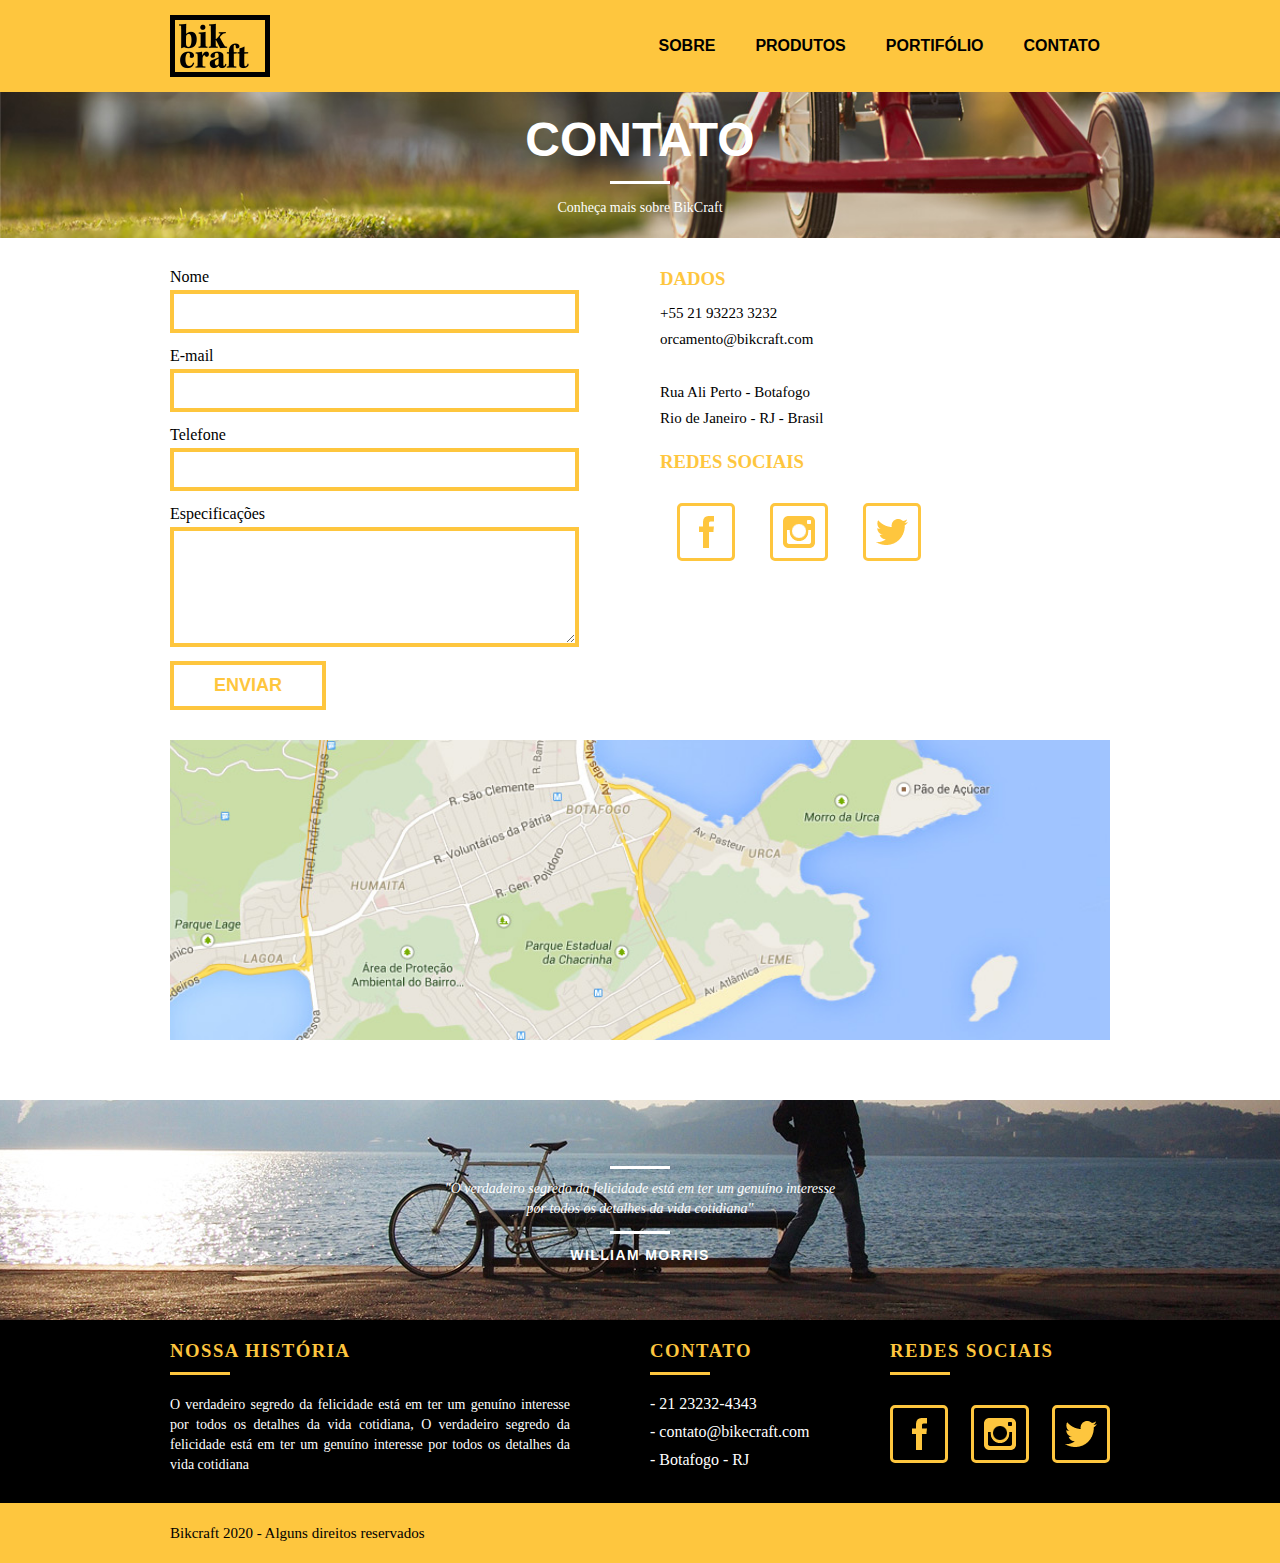
==== commit fe100f83: "Colocando animação" ====
--- a/contato.html
+++ b/contato.html
@@ -6,6 +6,8 @@
     <meta name="viewport" content="width=device-width, initial-scale=1.0">
     <title>BikeCraft | Sobre</title>
     <link rel="stylesheet" href="./css/main.css">
+    <script src="./js/libs/modernizr.custom.45655.js"></script>
+
 </head>
 
 <body>
@@ -33,7 +35,7 @@
     </section>
 
 
-    <section class="orcamento-contato container">
+    <section class="orcamento-contato container animar-interno">
         <form action="" id="form-orcamento" class="grid-8">
             <label for="nome">Nome</label>
             <input type="text" id="nome">
@@ -129,6 +131,11 @@
             </div>
         </div>
     </footer>
+
+    <script src="https://ajax.googleapis.com/ajax/libs/jquery/3.5.1/jquery.min.js"></script>
+    <script>window.jQuery || document.write('< src="./js/libs/jquery-3.5.1.min.js"><\/script>')</script>
+    <script src="./js/plugins.js"></script>
+    <script src="./js/main.js"></script>
 </body>
 
 </html>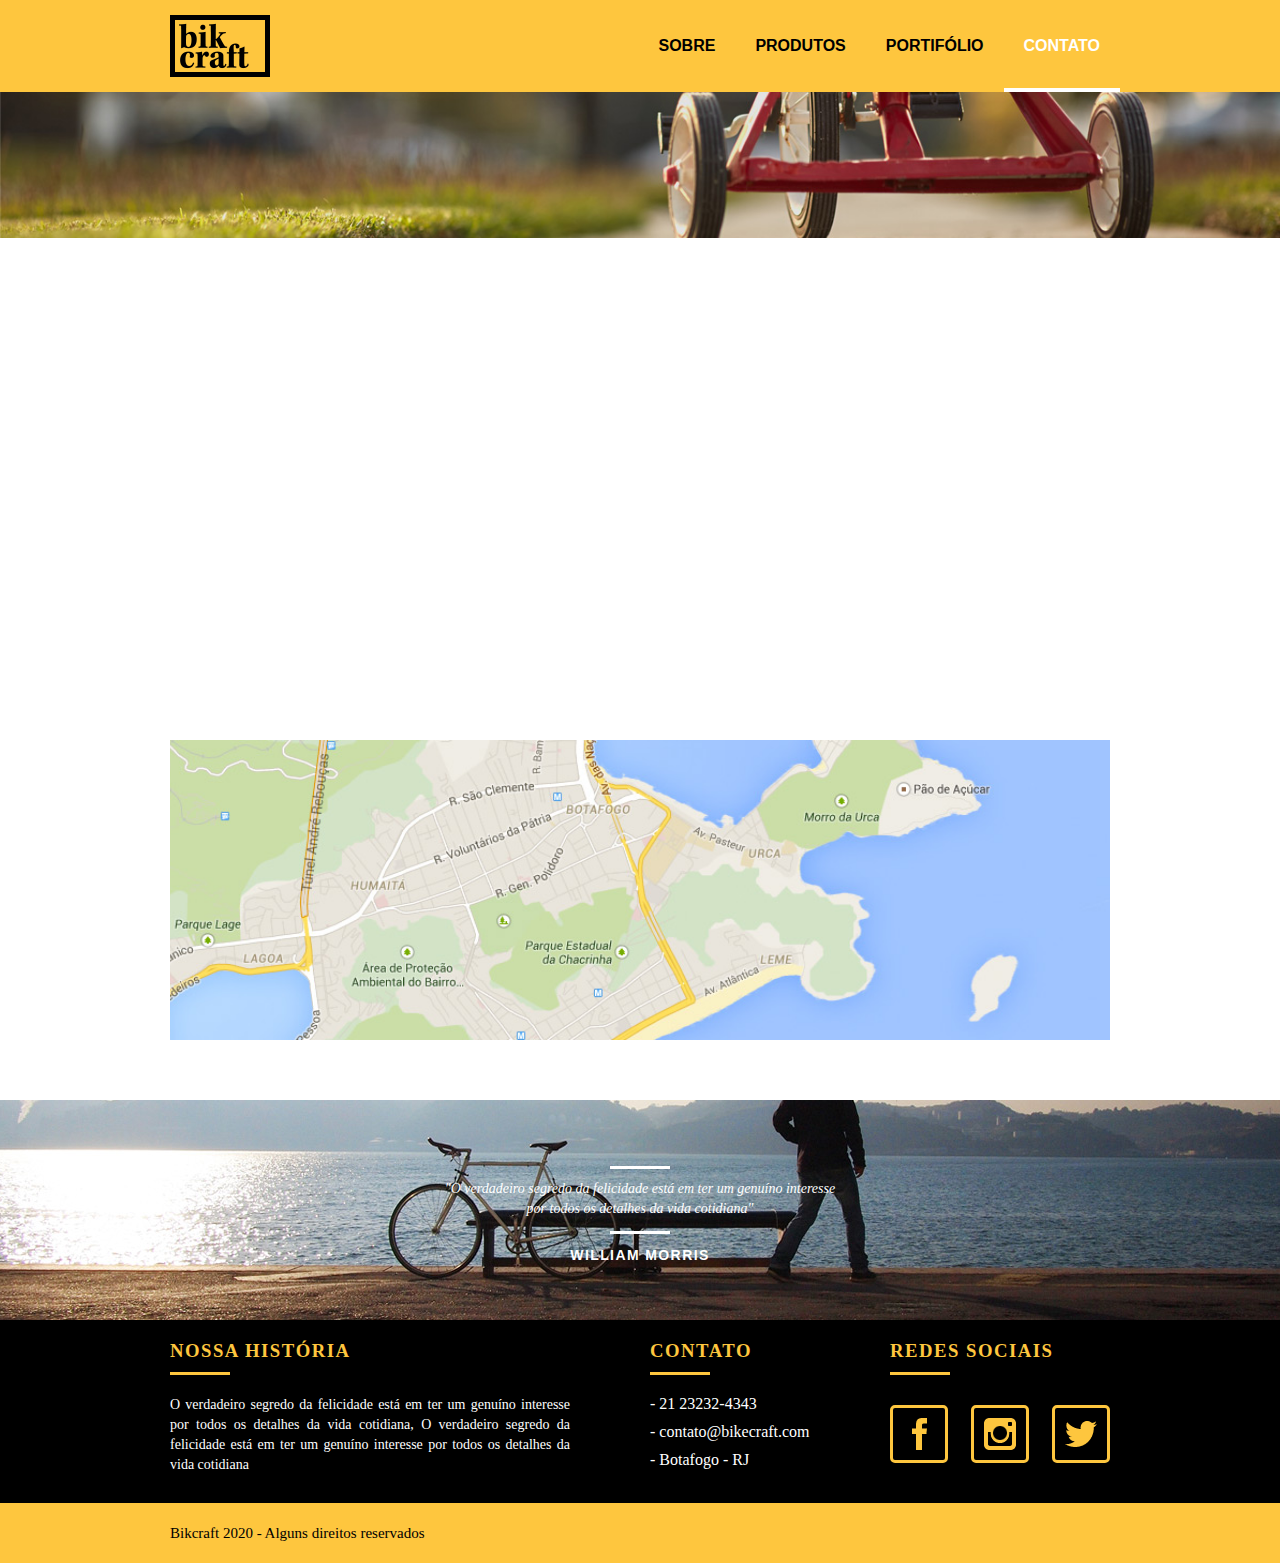
==== commit 927251ee: "feature de e-mail" ====
--- a/contato.html
+++ b/contato.html
@@ -36,21 +36,28 @@
 
 
     <section class="orcamento-contato container animar-interno">
-        <form action="" id="form-orcamento" class="grid-8">
+     
+        <form action="enviar.php" method="post" name="form" id="form-orcamento" class="formphp grid-8">
             <label for="nome">Nome</label>
-            <input type="text" id="nome">
+            <input id="nome" name="nome" type="text">
 
             <label for="email">E-mail</label>
-            <input type="text" id="email">
+            <input id="email" name="email" type="text">
 
-            <label for="email">Telefone</label>
-            <input type="text" id="email">
+            <label for="telefone">Telefone</label>
+            <input id="telefone" name="telefone" type="text">
+        
+            <label class="nao-aparece">Se você não é um robô, deixe em branco.</label>
+            <input type="text" class="nao-aparece" name="leaveblank">
+            <label class="nao-aparece">Se você não é um robô, não mude este campo.</label>
+            <input type="text" class="nao-aparece" name="dontchange" value="http://" >
+        
+            <label for="mensagem">Mensagem</label>
+            <textarea name="mensagem" id="mensagem"></textarea>
+        
+            <button id="enviar" name="enviar" type="submit">Enviar</button>
+        </form>
 
-            <label for="espec">Especificações</label>
-            <textarea name="espec" id="espec"></textarea>
-
-            <button type="submit">Enviar</button>
-        </form>
         <div class="dados-orcamento grid-8">
             <div class="dados">
                 <h3>Dados</h3>
--- a/css/main.css
+++ b/css/main.css
@@ -170,6 +170,25 @@
 img {
   display: block;
   max-width: 100%;
+}
+
+.formphp label.nao-aparece, .formphp input.nao-aparece {
+  display: none !important;
+}
+
+#form-erro span, #form-send span {
+  font-size: 18px;
+  line-height: 25px;
+  margin-bottom: 10px;
+  display: block;
+}
+
+#form-send {
+  color: #31aa39;
+}
+
+#form-erro {
+  color: #f64540;
 }
 
 ul li {
@@ -266,6 +285,2359 @@
   height: 3px;
   background-color: #000;
   margin-top: 10px;
+}
+
+/*!
+Animate.css - http://daneden.me/animate
+Licensed under the MIT license
+
+Copyright (c) 2013 Daniel Eden
+
+Permission is hereby granted, free of charge, to any person obtaining a copy of this software and associated documentation files (the "Software"), to deal in the Software without restriction, including without limitation the rights to use, copy, modify, merge, publish, distribute, sublicense, and/or sell copies of the Software, and to permit persons to whom the Software is furnished to do so, subject to the following conditions:
+
+The above copyright notice and this permission notice shall be included in all copies or substantial portions of the Software.
+
+THE SOFTWARE IS PROVIDED "AS IS", WITHOUT WARRANTY OF ANY KIND, EXPRESS OR IMPLIED, INCLUDING BUT NOT LIMITED TO THE WARRANTIES OF MERCHANTABILITY, FITNESS FOR A PARTICULAR PURPOSE AND NONINFRINGEMENT. IN NO EVENT SHALL THE AUTHORS OR COPYRIGHT HOLDERS BE LIABLE FOR ANY CLAIM, DAMAGES OR OTHER LIABILITY, WHETHER IN AN ACTION OF CONTRACT, TORT OR OTHERWISE, ARISING FROM, OUT OF OR IN CONNECTION WITH THE SOFTWARE OR THE USE OR OTHER DEALINGS IN THE SOFTWARE.
+*/
+.js #introducao h1,
+.js #introducao blockquote,
+.js #introducao a,
+.js .animar,
+.js .animar-interno,
+.js .introducao-interna .container h1,
+.js .introducao-interna .container p {
+  opacity: 0;
+}
+
+.animated {
+  -webkit-animation-duration: 1s;
+  animation-duration: 1s;
+  -webkit-animation-fill-mode: both;
+  animation-fill-mode: both;
+}
+
+.animated.hinge {
+  -webkit-animation-duration: 2s;
+  animation-duration: 2s;
+}
+
+@-webkit-keyframes bounce {
+  0%, 20%, 50%, 80%, 100% {
+    -webkit-transform: translateY(0);
+    transform: translateY(0);
+  }
+  40% {
+    -webkit-transform: translateY(-30px);
+    transform: translateY(-30px);
+  }
+  60% {
+    -webkit-transform: translateY(-15px);
+    transform: translateY(-15px);
+  }
+}
+
+@keyframes bounce {
+  0%, 20%, 50%, 80%, 100% {
+    -webkit-transform: translateY(0);
+    transform: translateY(0);
+  }
+  40% {
+    -webkit-transform: translateY(-30px);
+    transform: translateY(-30px);
+  }
+  60% {
+    -webkit-transform: translateY(-15px);
+    transform: translateY(-15px);
+  }
+}
+
+.bounce {
+  -webkit-animation-name: bounce;
+  animation-name: bounce;
+}
+
+@-webkit-keyframes flash {
+  0%, 50%, 100% {
+    opacity: 1;
+  }
+  25%, 75% {
+    opacity: 0;
+  }
+}
+
+@keyframes flash {
+  0%, 50%, 100% {
+    opacity: 1;
+  }
+  25%, 75% {
+    opacity: 0;
+  }
+}
+
+.flash {
+  -webkit-animation-name: flash;
+  animation-name: flash;
+}
+
+/* originally authored by Nick Pettit - https://github.com/nickpettit/glide */
+@-webkit-keyframes pulse {
+  0% {
+    -webkit-transform: scale(1);
+    transform: scale(1);
+  }
+  50% {
+    -webkit-transform: scale(1.1);
+    transform: scale(1.1);
+  }
+  100% {
+    -webkit-transform: scale(1);
+    transform: scale(1);
+  }
+}
+
+@keyframes pulse {
+  0% {
+    -webkit-transform: scale(1);
+    transform: scale(1);
+  }
+  50% {
+    -webkit-transform: scale(1.1);
+    transform: scale(1.1);
+  }
+  100% {
+    -webkit-transform: scale(1);
+    transform: scale(1);
+  }
+}
+
+.pulse {
+  -webkit-animation-name: pulse;
+  animation-name: pulse;
+}
+
+@-webkit-keyframes shake {
+  0%, 100% {
+    -webkit-transform: translateX(0);
+    transform: translateX(0);
+  }
+  10%, 30%, 50%, 70%, 90% {
+    -webkit-transform: translateX(-10px);
+    transform: translateX(-10px);
+  }
+  20%, 40%, 60%, 80% {
+    -webkit-transform: translateX(10px);
+    transform: translateX(10px);
+  }
+}
+
+@keyframes shake {
+  0%, 100% {
+    -webkit-transform: translateX(0);
+    transform: translateX(0);
+  }
+  10%, 30%, 50%, 70%, 90% {
+    -webkit-transform: translateX(-10px);
+    transform: translateX(-10px);
+  }
+  20%, 40%, 60%, 80% {
+    -webkit-transform: translateX(10px);
+    transform: translateX(10px);
+  }
+}
+
+.shake {
+  -webkit-animation-name: shake;
+  animation-name: shake;
+}
+
+@-webkit-keyframes swing {
+  20% {
+    -webkit-transform: rotate(15deg);
+    transform: rotate(15deg);
+  }
+  40% {
+    -webkit-transform: rotate(-10deg);
+    transform: rotate(-10deg);
+  }
+  60% {
+    -webkit-transform: rotate(5deg);
+    transform: rotate(5deg);
+  }
+  80% {
+    -webkit-transform: rotate(-5deg);
+    transform: rotate(-5deg);
+  }
+  100% {
+    -webkit-transform: rotate(0deg);
+    transform: rotate(0deg);
+  }
+}
+
+@keyframes swing {
+  20% {
+    -webkit-transform: rotate(15deg);
+    transform: rotate(15deg);
+  }
+  40% {
+    -webkit-transform: rotate(-10deg);
+    transform: rotate(-10deg);
+  }
+  60% {
+    -webkit-transform: rotate(5deg);
+    transform: rotate(5deg);
+  }
+  80% {
+    -webkit-transform: rotate(-5deg);
+    transform: rotate(-5deg);
+  }
+  100% {
+    -webkit-transform: rotate(0deg);
+    transform: rotate(0deg);
+  }
+}
+
+.swing {
+  -webkit-transform-origin: top center;
+  transform-origin: top center;
+  -webkit-animation-name: swing;
+  animation-name: swing;
+}
+
+@-webkit-keyframes tada {
+  0% {
+    -webkit-transform: scale(1);
+    transform: scale(1);
+  }
+  10%, 20% {
+    -webkit-transform: scale(0.9) rotate(-3deg);
+    transform: scale(0.9) rotate(-3deg);
+  }
+  30%, 50%, 70%, 90% {
+    -webkit-transform: scale(1.1) rotate(3deg);
+    transform: scale(1.1) rotate(3deg);
+  }
+  40%, 60%, 80% {
+    -webkit-transform: scale(1.1) rotate(-3deg);
+    transform: scale(1.1) rotate(-3deg);
+  }
+  100% {
+    -webkit-transform: scale(1) rotate(0);
+    transform: scale(1) rotate(0);
+  }
+}
+
+@keyframes tada {
+  0% {
+    -webkit-transform: scale(1);
+    transform: scale(1);
+  }
+  10%, 20% {
+    -webkit-transform: scale(0.9) rotate(-3deg);
+    transform: scale(0.9) rotate(-3deg);
+  }
+  30%, 50%, 70%, 90% {
+    -webkit-transform: scale(1.1) rotate(3deg);
+    transform: scale(1.1) rotate(3deg);
+  }
+  40%, 60%, 80% {
+    -webkit-transform: scale(1.1) rotate(-3deg);
+    transform: scale(1.1) rotate(-3deg);
+  }
+  100% {
+    -webkit-transform: scale(1) rotate(0);
+    transform: scale(1) rotate(0);
+  }
+}
+
+.tada {
+  -webkit-animation-name: tada;
+  animation-name: tada;
+}
+
+/* originally authored by Nick Pettit - https://github.com/nickpettit/glide */
+@-webkit-keyframes wobble {
+  0% {
+    -webkit-transform: translateX(0%);
+    transform: translateX(0%);
+  }
+  15% {
+    -webkit-transform: translateX(-25%) rotate(-5deg);
+    transform: translateX(-25%) rotate(-5deg);
+  }
+  30% {
+    -webkit-transform: translateX(20%) rotate(3deg);
+    transform: translateX(20%) rotate(3deg);
+  }
+  45% {
+    -webkit-transform: translateX(-15%) rotate(-3deg);
+    transform: translateX(-15%) rotate(-3deg);
+  }
+  60% {
+    -webkit-transform: translateX(10%) rotate(2deg);
+    transform: translateX(10%) rotate(2deg);
+  }
+  75% {
+    -webkit-transform: translateX(-5%) rotate(-1deg);
+    transform: translateX(-5%) rotate(-1deg);
+  }
+  100% {
+    -webkit-transform: translateX(0%);
+    transform: translateX(0%);
+  }
+}
+
+@keyframes wobble {
+  0% {
+    -webkit-transform: translateX(0%);
+    transform: translateX(0%);
+  }
+  15% {
+    -webkit-transform: translateX(-25%) rotate(-5deg);
+    transform: translateX(-25%) rotate(-5deg);
+  }
+  30% {
+    -webkit-transform: translateX(20%) rotate(3deg);
+    transform: translateX(20%) rotate(3deg);
+  }
+  45% {
+    -webkit-transform: translateX(-15%) rotate(-3deg);
+    transform: translateX(-15%) rotate(-3deg);
+  }
+  60% {
+    -webkit-transform: translateX(10%) rotate(2deg);
+    transform: translateX(10%) rotate(2deg);
+  }
+  75% {
+    -webkit-transform: translateX(-5%) rotate(-1deg);
+    transform: translateX(-5%) rotate(-1deg);
+  }
+  100% {
+    -webkit-transform: translateX(0%);
+    transform: translateX(0%);
+  }
+}
+
+.wobble {
+  -webkit-animation-name: wobble;
+  animation-name: wobble;
+}
+
+@-webkit-keyframes bounceIn {
+  0% {
+    opacity: 0;
+    -webkit-transform: scale(0.3);
+    transform: scale(0.3);
+  }
+  50% {
+    opacity: 1;
+    -webkit-transform: scale(1.05);
+    transform: scale(1.05);
+  }
+  70% {
+    -webkit-transform: scale(0.9);
+    transform: scale(0.9);
+  }
+  100% {
+    -webkit-transform: scale(1);
+    transform: scale(1);
+  }
+}
+
+@keyframes bounceIn {
+  0% {
+    opacity: 0;
+    -webkit-transform: scale(0.3);
+    transform: scale(0.3);
+  }
+  50% {
+    opacity: 1;
+    -webkit-transform: scale(1.05);
+    transform: scale(1.05);
+  }
+  70% {
+    -webkit-transform: scale(0.9);
+    transform: scale(0.9);
+  }
+  100% {
+    -webkit-transform: scale(1);
+    transform: scale(1);
+  }
+}
+
+.bounceIn {
+  -webkit-animation-name: bounceIn;
+  animation-name: bounceIn;
+}
+
+@-webkit-keyframes bounceInDown {
+  0% {
+    opacity: 0;
+    -webkit-transform: translateY(-2000px);
+    transform: translateY(-2000px);
+  }
+  60% {
+    opacity: 1;
+    -webkit-transform: translateY(30px);
+    transform: translateY(30px);
+  }
+  80% {
+    -webkit-transform: translateY(-10px);
+    transform: translateY(-10px);
+  }
+  100% {
+    -webkit-transform: translateY(0);
+    transform: translateY(0);
+  }
+}
+
+@keyframes bounceInDown {
+  0% {
+    opacity: 0;
+    -webkit-transform: translateY(-2000px);
+    transform: translateY(-2000px);
+  }
+  60% {
+    opacity: 1;
+    -webkit-transform: translateY(30px);
+    transform: translateY(30px);
+  }
+  80% {
+    -webkit-transform: translateY(-10px);
+    transform: translateY(-10px);
+  }
+  100% {
+    -webkit-transform: translateY(0);
+    transform: translateY(0);
+  }
+}
+
+.bounceInDown {
+  -webkit-animation-name: bounceInDown;
+  animation-name: bounceInDown;
+}
+
+@-webkit-keyframes bounceInLeft {
+  0% {
+    opacity: 0;
+    -webkit-transform: translateX(-2000px);
+    transform: translateX(-2000px);
+  }
+  60% {
+    opacity: 1;
+    -webkit-transform: translateX(30px);
+    transform: translateX(30px);
+  }
+  80% {
+    -webkit-transform: translateX(-10px);
+    transform: translateX(-10px);
+  }
+  100% {
+    -webkit-transform: translateX(0);
+    transform: translateX(0);
+  }
+}
+
+@keyframes bounceInLeft {
+  0% {
+    opacity: 0;
+    -webkit-transform: translateX(-2000px);
+    transform: translateX(-2000px);
+  }
+  60% {
+    opacity: 1;
+    -webkit-transform: translateX(30px);
+    transform: translateX(30px);
+  }
+  80% {
+    -webkit-transform: translateX(-10px);
+    transform: translateX(-10px);
+  }
+  100% {
+    -webkit-transform: translateX(0);
+    transform: translateX(0);
+  }
+}
+
+.bounceInLeft {
+  -webkit-animation-name: bounceInLeft;
+  animation-name: bounceInLeft;
+}
+
+@-webkit-keyframes bounceInRight {
+  0% {
+    opacity: 0;
+    -webkit-transform: translateX(2000px);
+    transform: translateX(2000px);
+  }
+  60% {
+    opacity: 1;
+    -webkit-transform: translateX(-30px);
+    transform: translateX(-30px);
+  }
+  80% {
+    -webkit-transform: translateX(10px);
+    transform: translateX(10px);
+  }
+  100% {
+    -webkit-transform: translateX(0);
+    transform: translateX(0);
+  }
+}
+
+@keyframes bounceInRight {
+  0% {
+    opacity: 0;
+    -webkit-transform: translateX(2000px);
+    transform: translateX(2000px);
+  }
+  60% {
+    opacity: 1;
+    -webkit-transform: translateX(-30px);
+    transform: translateX(-30px);
+  }
+  80% {
+    -webkit-transform: translateX(10px);
+    transform: translateX(10px);
+  }
+  100% {
+    -webkit-transform: translateX(0);
+    transform: translateX(0);
+  }
+}
+
+.bounceInRight {
+  -webkit-animation-name: bounceInRight;
+  animation-name: bounceInRight;
+}
+
+@-webkit-keyframes bounceInUp {
+  0% {
+    opacity: 0;
+    -webkit-transform: translateY(2000px);
+    transform: translateY(2000px);
+  }
+  60% {
+    opacity: 1;
+    -webkit-transform: translateY(-30px);
+    transform: translateY(-30px);
+  }
+  80% {
+    -webkit-transform: translateY(10px);
+    transform: translateY(10px);
+  }
+  100% {
+    -webkit-transform: translateY(0);
+    transform: translateY(0);
+  }
+}
+
+@keyframes bounceInUp {
+  0% {
+    opacity: 0;
+    -webkit-transform: translateY(2000px);
+    transform: translateY(2000px);
+  }
+  60% {
+    opacity: 1;
+    -webkit-transform: translateY(-30px);
+    transform: translateY(-30px);
+  }
+  80% {
+    -webkit-transform: translateY(10px);
+    transform: translateY(10px);
+  }
+  100% {
+    -webkit-transform: translateY(0);
+    transform: translateY(0);
+  }
+}
+
+.bounceInUp {
+  -webkit-animation-name: bounceInUp;
+  animation-name: bounceInUp;
+}
+
+@-webkit-keyframes bounceOut {
+  0% {
+    -webkit-transform: scale(1);
+    transform: scale(1);
+  }
+  25% {
+    -webkit-transform: scale(0.95);
+    transform: scale(0.95);
+  }
+  50% {
+    opacity: 1;
+    -webkit-transform: scale(1.1);
+    transform: scale(1.1);
+  }
+  100% {
+    opacity: 0;
+    -webkit-transform: scale(0.3);
+    transform: scale(0.3);
+  }
+}
+
+@keyframes bounceOut {
+  0% {
+    -webkit-transform: scale(1);
+    transform: scale(1);
+  }
+  25% {
+    -webkit-transform: scale(0.95);
+    transform: scale(0.95);
+  }
+  50% {
+    opacity: 1;
+    -webkit-transform: scale(1.1);
+    transform: scale(1.1);
+  }
+  100% {
+    opacity: 0;
+    -webkit-transform: scale(0.3);
+    transform: scale(0.3);
+  }
+}
+
+.bounceOut {
+  -webkit-animation-name: bounceOut;
+  animation-name: bounceOut;
+}
+
+@-webkit-keyframes bounceOutDown {
+  0% {
+    -webkit-transform: translateY(0);
+    transform: translateY(0);
+  }
+  20% {
+    opacity: 1;
+    -webkit-transform: translateY(-20px);
+    transform: translateY(-20px);
+  }
+  100% {
+    opacity: 0;
+    -webkit-transform: translateY(2000px);
+    transform: translateY(2000px);
+  }
+}
+
+@keyframes bounceOutDown {
+  0% {
+    -webkit-transform: translateY(0);
+    transform: translateY(0);
+  }
+  20% {
+    opacity: 1;
+    -webkit-transform: translateY(-20px);
+    transform: translateY(-20px);
+  }
+  100% {
+    opacity: 0;
+    -webkit-transform: translateY(2000px);
+    transform: translateY(2000px);
+  }
+}
+
+.bounceOutDown {
+  -webkit-animation-name: bounceOutDown;
+  animation-name: bounceOutDown;
+}
+
+@-webkit-keyframes bounceOutLeft {
+  0% {
+    -webkit-transform: translateX(0);
+    transform: translateX(0);
+  }
+  20% {
+    opacity: 1;
+    -webkit-transform: translateX(20px);
+    transform: translateX(20px);
+  }
+  100% {
+    opacity: 0;
+    -webkit-transform: translateX(-2000px);
+    transform: translateX(-2000px);
+  }
+}
+
+@keyframes bounceOutLeft {
+  0% {
+    -webkit-transform: translateX(0);
+    transform: translateX(0);
+  }
+  20% {
+    opacity: 1;
+    -webkit-transform: translateX(20px);
+    transform: translateX(20px);
+  }
+  100% {
+    opacity: 0;
+    -webkit-transform: translateX(-2000px);
+    transform: translateX(-2000px);
+  }
+}
+
+.bounceOutLeft {
+  -webkit-animation-name: bounceOutLeft;
+  animation-name: bounceOutLeft;
+}
+
+@-webkit-keyframes bounceOutRight {
+  0% {
+    -webkit-transform: translateX(0);
+    transform: translateX(0);
+  }
+  20% {
+    opacity: 1;
+    -webkit-transform: translateX(-20px);
+    transform: translateX(-20px);
+  }
+  100% {
+    opacity: 0;
+    -webkit-transform: translateX(2000px);
+    transform: translateX(2000px);
+  }
+}
+
+@keyframes bounceOutRight {
+  0% {
+    -webkit-transform: translateX(0);
+    transform: translateX(0);
+  }
+  20% {
+    opacity: 1;
+    -webkit-transform: translateX(-20px);
+    transform: translateX(-20px);
+  }
+  100% {
+    opacity: 0;
+    -webkit-transform: translateX(2000px);
+    transform: translateX(2000px);
+  }
+}
+
+.bounceOutRight {
+  -webkit-animation-name: bounceOutRight;
+  animation-name: bounceOutRight;
+}
+
+@-webkit-keyframes bounceOutUp {
+  0% {
+    -webkit-transform: translateY(0);
+    transform: translateY(0);
+  }
+  20% {
+    opacity: 1;
+    -webkit-transform: translateY(20px);
+    transform: translateY(20px);
+  }
+  100% {
+    opacity: 0;
+    -webkit-transform: translateY(-2000px);
+    transform: translateY(-2000px);
+  }
+}
+
+@keyframes bounceOutUp {
+  0% {
+    -webkit-transform: translateY(0);
+    transform: translateY(0);
+  }
+  20% {
+    opacity: 1;
+    -webkit-transform: translateY(20px);
+    transform: translateY(20px);
+  }
+  100% {
+    opacity: 0;
+    -webkit-transform: translateY(-2000px);
+    transform: translateY(-2000px);
+  }
+}
+
+.bounceOutUp {
+  -webkit-animation-name: bounceOutUp;
+  animation-name: bounceOutUp;
+}
+
+@-webkit-keyframes fadeIn {
+  0% {
+    opacity: 0;
+  }
+  100% {
+    opacity: 1;
+  }
+}
+
+@keyframes fadeIn {
+  0% {
+    opacity: 0;
+  }
+  100% {
+    opacity: 1;
+  }
+}
+
+.fadeIn {
+  -webkit-animation-name: fadeIn;
+  animation-name: fadeIn;
+}
+
+@-webkit-keyframes fadeInDown {
+  0% {
+    opacity: 0;
+    -webkit-transform: translateY(-40px);
+    transform: translateY(-40px);
+  }
+  100% {
+    opacity: 1;
+    -webkit-transform: translateY(0);
+    transform: translateY(0);
+  }
+}
+
+@keyframes fadeInDown {
+  0% {
+    opacity: 0;
+    -webkit-transform: translateY(-40px);
+    transform: translateY(-40px);
+  }
+  100% {
+    opacity: 1;
+    -webkit-transform: translateY(0);
+    transform: translateY(0);
+  }
+}
+
+.fadeInDown {
+  -webkit-animation-name: fadeInDown;
+  animation-name: fadeInDown;
+}
+
+@-webkit-keyframes fadeInDownBig {
+  0% {
+    opacity: 0;
+    -webkit-transform: translateY(-2000px);
+    transform: translateY(-2000px);
+  }
+  100% {
+    opacity: 1;
+    -webkit-transform: translateY(0);
+    transform: translateY(0);
+  }
+}
+
+@keyframes fadeInDownBig {
+  0% {
+    opacity: 0;
+    -webkit-transform: translateY(-2000px);
+    transform: translateY(-2000px);
+  }
+  100% {
+    opacity: 1;
+    -webkit-transform: translateY(0);
+    transform: translateY(0);
+  }
+}
+
+.fadeInDownBig {
+  -webkit-animation-name: fadeInDownBig;
+  animation-name: fadeInDownBig;
+}
+
+@-webkit-keyframes fadeInLeft {
+  0% {
+    opacity: 0;
+    -webkit-transform: translateX(-20px);
+    transform: translateX(-20px);
+  }
+  100% {
+    opacity: 1;
+    -webkit-transform: translateX(0);
+    transform: translateX(0);
+  }
+}
+
+@keyframes fadeInLeft {
+  0% {
+    opacity: 0;
+    -webkit-transform: translateX(-20px);
+    transform: translateX(-20px);
+  }
+  100% {
+    opacity: 1;
+    -webkit-transform: translateX(0);
+    transform: translateX(0);
+  }
+}
+
+.fadeInLeft {
+  -webkit-animation-name: fadeInLeft;
+  animation-name: fadeInLeft;
+}
+
+@-webkit-keyframes fadeInLeftBig {
+  0% {
+    opacity: 0;
+    -webkit-transform: translateX(-2000px);
+    transform: translateX(-2000px);
+  }
+  100% {
+    opacity: 1;
+    -webkit-transform: translateX(0);
+    transform: translateX(0);
+  }
+}
+
+@keyframes fadeInLeftBig {
+  0% {
+    opacity: 0;
+    -webkit-transform: translateX(-2000px);
+    transform: translateX(-2000px);
+  }
+  100% {
+    opacity: 1;
+    -webkit-transform: translateX(0);
+    transform: translateX(0);
+  }
+}
+
+.fadeInLeftBig {
+  -webkit-animation-name: fadeInLeftBig;
+  animation-name: fadeInLeftBig;
+}
+
+@-webkit-keyframes fadeInRight {
+  0% {
+    opacity: 0;
+    -webkit-transform: translateX(20px);
+    transform: translateX(20px);
+  }
+  100% {
+    opacity: 1;
+    -webkit-transform: translateX(0);
+    transform: translateX(0);
+  }
+}
+
+@keyframes fadeInRight {
+  0% {
+    opacity: 0;
+    -webkit-transform: translateX(20px);
+    transform: translateX(20px);
+  }
+  100% {
+    opacity: 1;
+    -webkit-transform: translateX(0);
+    transform: translateX(0);
+  }
+}
+
+.fadeInRight {
+  -webkit-animation-name: fadeInRight;
+  animation-name: fadeInRight;
+}
+
+@-webkit-keyframes fadeInRightBig {
+  0% {
+    opacity: 0;
+    -webkit-transform: translateX(2000px);
+    transform: translateX(2000px);
+  }
+  100% {
+    opacity: 1;
+    -webkit-transform: translateX(0);
+    transform: translateX(0);
+  }
+}
+
+@keyframes fadeInRightBig {
+  0% {
+    opacity: 0;
+    -webkit-transform: translateX(2000px);
+    transform: translateX(2000px);
+  }
+  100% {
+    opacity: 1;
+    -webkit-transform: translateX(0);
+    transform: translateX(0);
+  }
+}
+
+.fadeInRightBig {
+  -webkit-animation-name: fadeInRightBig;
+  animation-name: fadeInRightBig;
+}
+
+@-webkit-keyframes fadeInUp {
+  0% {
+    opacity: 0;
+    -webkit-transform: translateY(20px);
+    transform: translateY(20px);
+  }
+  100% {
+    opacity: 1;
+    -webkit-transform: translateY(0);
+    transform: translateY(0);
+  }
+}
+
+@keyframes fadeInUp {
+  0% {
+    opacity: 0;
+    -webkit-transform: translateY(20px);
+    transform: translateY(20px);
+  }
+  100% {
+    opacity: 1;
+    -webkit-transform: translateY(0);
+    transform: translateY(0);
+  }
+}
+
+.fadeInUp {
+  -webkit-animation-name: fadeInUp;
+  animation-name: fadeInUp;
+}
+
+@-webkit-keyframes fadeInUpBig {
+  0% {
+    opacity: 0;
+    -webkit-transform: translateY(2000px);
+    transform: translateY(2000px);
+  }
+  100% {
+    opacity: 1;
+    -webkit-transform: translateY(0);
+    transform: translateY(0);
+  }
+}
+
+@keyframes fadeInUpBig {
+  0% {
+    opacity: 0;
+    -webkit-transform: translateY(2000px);
+    transform: translateY(2000px);
+  }
+  100% {
+    opacity: 1;
+    -webkit-transform: translateY(0);
+    transform: translateY(0);
+  }
+}
+
+.fadeInUpBig {
+  -webkit-animation-name: fadeInUpBig;
+  animation-name: fadeInUpBig;
+}
+
+@-webkit-keyframes fadeOut {
+  0% {
+    opacity: 1;
+  }
+  100% {
+    opacity: 0;
+  }
+}
+
+@keyframes fadeOut {
+  0% {
+    opacity: 1;
+  }
+  100% {
+    opacity: 0;
+  }
+}
+
+.fadeOut {
+  -webkit-animation-name: fadeOut;
+  animation-name: fadeOut;
+}
+
+@-webkit-keyframes fadeOutDown {
+  0% {
+    opacity: 1;
+    -webkit-transform: translateY(0);
+    transform: translateY(0);
+  }
+  100% {
+    opacity: 0;
+    -webkit-transform: translateY(20px);
+    transform: translateY(20px);
+  }
+}
+
+@keyframes fadeOutDown {
+  0% {
+    opacity: 1;
+    -webkit-transform: translateY(0);
+    transform: translateY(0);
+  }
+  100% {
+    opacity: 0;
+    -webkit-transform: translateY(20px);
+    transform: translateY(20px);
+  }
+}
+
+.fadeOutDown {
+  -webkit-animation-name: fadeOutDown;
+  animation-name: fadeOutDown;
+}
+
+@-webkit-keyframes fadeOutDownBig {
+  0% {
+    opacity: 1;
+    -webkit-transform: translateY(0);
+    transform: translateY(0);
+  }
+  100% {
+    opacity: 0;
+    -webkit-transform: translateY(2000px);
+    transform: translateY(2000px);
+  }
+}
+
+@keyframes fadeOutDownBig {
+  0% {
+    opacity: 1;
+    -webkit-transform: translateY(0);
+    transform: translateY(0);
+  }
+  100% {
+    opacity: 0;
+    -webkit-transform: translateY(2000px);
+    transform: translateY(2000px);
+  }
+}
+
+.fadeOutDownBig {
+  -webkit-animation-name: fadeOutDownBig;
+  animation-name: fadeOutDownBig;
+}
+
+@-webkit-keyframes fadeOutLeft {
+  0% {
+    opacity: 1;
+    -webkit-transform: translateX(0);
+    transform: translateX(0);
+  }
+  100% {
+    opacity: 0;
+    -webkit-transform: translateX(-20px);
+    transform: translateX(-20px);
+  }
+}
+
+@keyframes fadeOutLeft {
+  0% {
+    opacity: 1;
+    -webkit-transform: translateX(0);
+    transform: translateX(0);
+  }
+  100% {
+    opacity: 0;
+    -webkit-transform: translateX(-20px);
+    transform: translateX(-20px);
+  }
+}
+
+.fadeOutLeft {
+  -webkit-animation-name: fadeOutLeft;
+  animation-name: fadeOutLeft;
+}
+
+@-webkit-keyframes fadeOutLeftBig {
+  0% {
+    opacity: 1;
+    -webkit-transform: translateX(0);
+    transform: translateX(0);
+  }
+  100% {
+    opacity: 0;
+    -webkit-transform: translateX(-2000px);
+    transform: translateX(-2000px);
+  }
+}
+
+@keyframes fadeOutLeftBig {
+  0% {
+    opacity: 1;
+    -webkit-transform: translateX(0);
+    transform: translateX(0);
+  }
+  100% {
+    opacity: 0;
+    -webkit-transform: translateX(-2000px);
+    transform: translateX(-2000px);
+  }
+}
+
+.fadeOutLeftBig {
+  -webkit-animation-name: fadeOutLeftBig;
+  animation-name: fadeOutLeftBig;
+}
+
+@-webkit-keyframes fadeOutRight {
+  0% {
+    opacity: 1;
+    -webkit-transform: translateX(0);
+    transform: translateX(0);
+  }
+  100% {
+    opacity: 0;
+    -webkit-transform: translateX(20px);
+    transform: translateX(20px);
+  }
+}
+
+@keyframes fadeOutRight {
+  0% {
+    opacity: 1;
+    -webkit-transform: translateX(0);
+    transform: translateX(0);
+  }
+  100% {
+    opacity: 0;
+    -webkit-transform: translateX(20px);
+    transform: translateX(20px);
+  }
+}
+
+.fadeOutRight {
+  -webkit-animation-name: fadeOutRight;
+  animation-name: fadeOutRight;
+}
+
+@-webkit-keyframes fadeOutRightBig {
+  0% {
+    opacity: 1;
+    -webkit-transform: translateX(0);
+    transform: translateX(0);
+  }
+  100% {
+    opacity: 0;
+    -webkit-transform: translateX(2000px);
+    transform: translateX(2000px);
+  }
+}
+
+@keyframes fadeOutRightBig {
+  0% {
+    opacity: 1;
+    -webkit-transform: translateX(0);
+    transform: translateX(0);
+  }
+  100% {
+    opacity: 0;
+    -webkit-transform: translateX(2000px);
+    transform: translateX(2000px);
+  }
+}
+
+.fadeOutRightBig {
+  -webkit-animation-name: fadeOutRightBig;
+  animation-name: fadeOutRightBig;
+}
+
+@-webkit-keyframes fadeOutUp {
+  0% {
+    opacity: 1;
+    -webkit-transform: translateY(0);
+    transform: translateY(0);
+  }
+  100% {
+    opacity: 0;
+    -webkit-transform: translateY(-20px);
+    transform: translateY(-20px);
+  }
+}
+
+@keyframes fadeOutUp {
+  0% {
+    opacity: 1;
+    -webkit-transform: translateY(0);
+    transform: translateY(0);
+  }
+  100% {
+    opacity: 0;
+    -webkit-transform: translateY(-20px);
+    transform: translateY(-20px);
+  }
+}
+
+.fadeOutUp {
+  -webkit-animation-name: fadeOutUp;
+  animation-name: fadeOutUp;
+}
+
+@-webkit-keyframes fadeOutUpBig {
+  0% {
+    opacity: 1;
+    -webkit-transform: translateY(0);
+    transform: translateY(0);
+  }
+  100% {
+    opacity: 0;
+    -webkit-transform: translateY(-2000px);
+    transform: translateY(-2000px);
+  }
+}
+
+@keyframes fadeOutUpBig {
+  0% {
+    opacity: 1;
+    -webkit-transform: translateY(0);
+    transform: translateY(0);
+  }
+  100% {
+    opacity: 0;
+    -webkit-transform: translateY(-2000px);
+    transform: translateY(-2000px);
+  }
+}
+
+.fadeOutUpBig {
+  -webkit-animation-name: fadeOutUpBig;
+  animation-name: fadeOutUpBig;
+}
+
+@-webkit-keyframes flip {
+  0% {
+    -webkit-transform: perspective(400px) translateZ(0) rotateY(0) scale(1);
+    transform: perspective(400px) translateZ(0) rotateY(0) scale(1);
+    -webkit-animation-timing-function: ease-out;
+    animation-timing-function: ease-out;
+  }
+  40% {
+    -webkit-transform: perspective(400px) translateZ(150px) rotateY(170deg) scale(1);
+    transform: perspective(400px) translateZ(150px) rotateY(170deg) scale(1);
+    -webkit-animation-timing-function: ease-out;
+    animation-timing-function: ease-out;
+  }
+  50% {
+    -webkit-transform: perspective(400px) translateZ(150px) rotateY(190deg) scale(1);
+    transform: perspective(400px) translateZ(150px) rotateY(190deg) scale(1);
+    -webkit-animation-timing-function: ease-in;
+    animation-timing-function: ease-in;
+  }
+  80% {
+    -webkit-transform: perspective(400px) translateZ(0) rotateY(360deg) scale(0.95);
+    transform: perspective(400px) translateZ(0) rotateY(360deg) scale(0.95);
+    -webkit-animation-timing-function: ease-in;
+    animation-timing-function: ease-in;
+  }
+  100% {
+    -webkit-transform: perspective(400px) translateZ(0) rotateY(360deg) scale(1);
+    transform: perspective(400px) translateZ(0) rotateY(360deg) scale(1);
+    -webkit-animation-timing-function: ease-in;
+    animation-timing-function: ease-in;
+  }
+}
+
+@keyframes flip {
+  0% {
+    -webkit-transform: perspective(400px) translateZ(0) rotateY(0) scale(1);
+    transform: perspective(400px) translateZ(0) rotateY(0) scale(1);
+    -webkit-animation-timing-function: ease-out;
+    animation-timing-function: ease-out;
+  }
+  40% {
+    -webkit-transform: perspective(400px) translateZ(150px) rotateY(170deg) scale(1);
+    transform: perspective(400px) translateZ(150px) rotateY(170deg) scale(1);
+    -webkit-animation-timing-function: ease-out;
+    animation-timing-function: ease-out;
+  }
+  50% {
+    -webkit-transform: perspective(400px) translateZ(150px) rotateY(190deg) scale(1);
+    transform: perspective(400px) translateZ(150px) rotateY(190deg) scale(1);
+    -webkit-animation-timing-function: ease-in;
+    animation-timing-function: ease-in;
+  }
+  80% {
+    -webkit-transform: perspective(400px) translateZ(0) rotateY(360deg) scale(0.95);
+    transform: perspective(400px) translateZ(0) rotateY(360deg) scale(0.95);
+    -webkit-animation-timing-function: ease-in;
+    animation-timing-function: ease-in;
+  }
+  100% {
+    -webkit-transform: perspective(400px) translateZ(0) rotateY(360deg) scale(1);
+    transform: perspective(400px) translateZ(0) rotateY(360deg) scale(1);
+    -webkit-animation-timing-function: ease-in;
+    animation-timing-function: ease-in;
+  }
+}
+
+.animated.flip {
+  -webkit-backface-visibility: visible;
+  backface-visibility: visible;
+  -webkit-animation-name: flip;
+  animation-name: flip;
+}
+
+@-webkit-keyframes flipInX {
+  0% {
+    -webkit-transform: perspective(400px) rotateX(90deg);
+    transform: perspective(400px) rotateX(90deg);
+    opacity: 0;
+  }
+  40% {
+    -webkit-transform: perspective(400px) rotateX(-10deg);
+    transform: perspective(400px) rotateX(-10deg);
+  }
+  70% {
+    -webkit-transform: perspective(400px) rotateX(10deg);
+    transform: perspective(400px) rotateX(10deg);
+  }
+  100% {
+    -webkit-transform: perspective(400px) rotateX(0deg);
+    transform: perspective(400px) rotateX(0deg);
+    opacity: 1;
+  }
+}
+
+@keyframes flipInX {
+  0% {
+    -webkit-transform: perspective(400px) rotateX(90deg);
+    transform: perspective(400px) rotateX(90deg);
+    opacity: 0;
+  }
+  40% {
+    -webkit-transform: perspective(400px) rotateX(-10deg);
+    transform: perspective(400px) rotateX(-10deg);
+  }
+  70% {
+    -webkit-transform: perspective(400px) rotateX(10deg);
+    transform: perspective(400px) rotateX(10deg);
+  }
+  100% {
+    -webkit-transform: perspective(400px) rotateX(0deg);
+    transform: perspective(400px) rotateX(0deg);
+    opacity: 1;
+  }
+}
+
+.flipInX {
+  -webkit-backface-visibility: visible !important;
+  backface-visibility: visible !important;
+  -webkit-animation-name: flipInX;
+  animation-name: flipInX;
+}
+
+@-webkit-keyframes flipInY {
+  0% {
+    -webkit-transform: perspective(400px) rotateY(90deg);
+    transform: perspective(400px) rotateY(90deg);
+    opacity: 0;
+  }
+  40% {
+    -webkit-transform: perspective(400px) rotateY(-10deg);
+    transform: perspective(400px) rotateY(-10deg);
+  }
+  70% {
+    -webkit-transform: perspective(400px) rotateY(10deg);
+    transform: perspective(400px) rotateY(10deg);
+  }
+  100% {
+    -webkit-transform: perspective(400px) rotateY(0deg);
+    transform: perspective(400px) rotateY(0deg);
+    opacity: 1;
+  }
+}
+
+@keyframes flipInY {
+  0% {
+    -webkit-transform: perspective(400px) rotateY(90deg);
+    transform: perspective(400px) rotateY(90deg);
+    opacity: 0;
+  }
+  40% {
+    -webkit-transform: perspective(400px) rotateY(-10deg);
+    transform: perspective(400px) rotateY(-10deg);
+  }
+  70% {
+    -webkit-transform: perspective(400px) rotateY(10deg);
+    transform: perspective(400px) rotateY(10deg);
+  }
+  100% {
+    -webkit-transform: perspective(400px) rotateY(0deg);
+    transform: perspective(400px) rotateY(0deg);
+    opacity: 1;
+  }
+}
+
+.flipInY {
+  -webkit-backface-visibility: visible !important;
+  backface-visibility: visible !important;
+  -webkit-animation-name: flipInY;
+  animation-name: flipInY;
+}
+
+@-webkit-keyframes flipOutX {
+  0% {
+    -webkit-transform: perspective(400px) rotateX(0deg);
+    transform: perspective(400px) rotateX(0deg);
+    opacity: 1;
+  }
+  100% {
+    -webkit-transform: perspective(400px) rotateX(90deg);
+    transform: perspective(400px) rotateX(90deg);
+    opacity: 0;
+  }
+}
+
+@keyframes flipOutX {
+  0% {
+    -webkit-transform: perspective(400px) rotateX(0deg);
+    transform: perspective(400px) rotateX(0deg);
+    opacity: 1;
+  }
+  100% {
+    -webkit-transform: perspective(400px) rotateX(90deg);
+    transform: perspective(400px) rotateX(90deg);
+    opacity: 0;
+  }
+}
+
+.flipOutX {
+  -webkit-animation-name: flipOutX;
+  animation-name: flipOutX;
+  -webkit-backface-visibility: visible !important;
+  backface-visibility: visible !important;
+}
+
+@-webkit-keyframes flipOutY {
+  0% {
+    -webkit-transform: perspective(400px) rotateY(0deg);
+    transform: perspective(400px) rotateY(0deg);
+    opacity: 1;
+  }
+  100% {
+    -webkit-transform: perspective(400px) rotateY(90deg);
+    transform: perspective(400px) rotateY(90deg);
+    opacity: 0;
+  }
+}
+
+@keyframes flipOutY {
+  0% {
+    -webkit-transform: perspective(400px) rotateY(0deg);
+    transform: perspective(400px) rotateY(0deg);
+    opacity: 1;
+  }
+  100% {
+    -webkit-transform: perspective(400px) rotateY(90deg);
+    transform: perspective(400px) rotateY(90deg);
+    opacity: 0;
+  }
+}
+
+.flipOutY {
+  -webkit-backface-visibility: visible !important;
+  backface-visibility: visible !important;
+  -webkit-animation-name: flipOutY;
+  animation-name: flipOutY;
+}
+
+@-webkit-keyframes lightSpeedIn {
+  0% {
+    -webkit-transform: translateX(100%) skewX(-30deg);
+    transform: translateX(100%) skewX(-30deg);
+    opacity: 0;
+  }
+  60% {
+    -webkit-transform: translateX(-20%) skewX(30deg);
+    transform: translateX(-20%) skewX(30deg);
+    opacity: 1;
+  }
+  80% {
+    -webkit-transform: translateX(0%) skewX(-15deg);
+    transform: translateX(0%) skewX(-15deg);
+    opacity: 1;
+  }
+  100% {
+    -webkit-transform: translateX(0%) skewX(0deg);
+    transform: translateX(0%) skewX(0deg);
+    opacity: 1;
+  }
+}
+
+@keyframes lightSpeedIn {
+  0% {
+    -webkit-transform: translateX(100%) skewX(-30deg);
+    transform: translateX(100%) skewX(-30deg);
+    opacity: 0;
+  }
+  60% {
+    -webkit-transform: translateX(-20%) skewX(30deg);
+    transform: translateX(-20%) skewX(30deg);
+    opacity: 1;
+  }
+  80% {
+    -webkit-transform: translateX(0%) skewX(-15deg);
+    transform: translateX(0%) skewX(-15deg);
+    opacity: 1;
+  }
+  100% {
+    -webkit-transform: translateX(0%) skewX(0deg);
+    transform: translateX(0%) skewX(0deg);
+    opacity: 1;
+  }
+}
+
+.lightSpeedIn {
+  -webkit-animation-name: lightSpeedIn;
+  animation-name: lightSpeedIn;
+  -webkit-animation-timing-function: ease-out;
+  animation-timing-function: ease-out;
+}
+
+@-webkit-keyframes lightSpeedOut {
+  0% {
+    -webkit-transform: translateX(0%) skewX(0deg);
+    transform: translateX(0%) skewX(0deg);
+    opacity: 1;
+  }
+  100% {
+    -webkit-transform: translateX(100%) skewX(-30deg);
+    transform: translateX(100%) skewX(-30deg);
+    opacity: 0;
+  }
+}
+
+@keyframes lightSpeedOut {
+  0% {
+    -webkit-transform: translateX(0%) skewX(0deg);
+    transform: translateX(0%) skewX(0deg);
+    opacity: 1;
+  }
+  100% {
+    -webkit-transform: translateX(100%) skewX(-30deg);
+    transform: translateX(100%) skewX(-30deg);
+    opacity: 0;
+  }
+}
+
+.lightSpeedOut {
+  -webkit-animation-name: lightSpeedOut;
+  animation-name: lightSpeedOut;
+  -webkit-animation-timing-function: ease-in;
+  animation-timing-function: ease-in;
+}
+
+@-webkit-keyframes rotateIn {
+  0% {
+    -webkit-transform-origin: center center;
+    transform-origin: center center;
+    -webkit-transform: rotate(-200deg);
+    transform: rotate(-200deg);
+    opacity: 0;
+  }
+  100% {
+    -webkit-transform-origin: center center;
+    transform-origin: center center;
+    -webkit-transform: rotate(0);
+    transform: rotate(0);
+    opacity: 1;
+  }
+}
+
+@keyframes rotateIn {
+  0% {
+    -webkit-transform-origin: center center;
+    transform-origin: center center;
+    -webkit-transform: rotate(-200deg);
+    transform: rotate(-200deg);
+    opacity: 0;
+  }
+  100% {
+    -webkit-transform-origin: center center;
+    transform-origin: center center;
+    -webkit-transform: rotate(0);
+    transform: rotate(0);
+    opacity: 1;
+  }
+}
+
+.rotateIn {
+  -webkit-animation-name: rotateIn;
+  animation-name: rotateIn;
+}
+
+@-webkit-keyframes rotateInDownLeft {
+  0% {
+    -webkit-transform-origin: left bottom;
+    transform-origin: left bottom;
+    -webkit-transform: rotate(-90deg);
+    transform: rotate(-90deg);
+    opacity: 0;
+  }
+  100% {
+    -webkit-transform-origin: left bottom;
+    transform-origin: left bottom;
+    -webkit-transform: rotate(0);
+    transform: rotate(0);
+    opacity: 1;
+  }
+}
+
+@keyframes rotateInDownLeft {
+  0% {
+    -webkit-transform-origin: left bottom;
+    transform-origin: left bottom;
+    -webkit-transform: rotate(-90deg);
+    transform: rotate(-90deg);
+    opacity: 0;
+  }
+  100% {
+    -webkit-transform-origin: left bottom;
+    transform-origin: left bottom;
+    -webkit-transform: rotate(0);
+    transform: rotate(0);
+    opacity: 1;
+  }
+}
+
+.rotateInDownLeft {
+  -webkit-animation-name: rotateInDownLeft;
+  animation-name: rotateInDownLeft;
+}
+
+@-webkit-keyframes rotateInDownRight {
+  0% {
+    -webkit-transform-origin: right bottom;
+    transform-origin: right bottom;
+    -webkit-transform: rotate(90deg);
+    transform: rotate(90deg);
+    opacity: 0;
+  }
+  100% {
+    -webkit-transform-origin: right bottom;
+    transform-origin: right bottom;
+    -webkit-transform: rotate(0);
+    transform: rotate(0);
+    opacity: 1;
+  }
+}
+
+@keyframes rotateInDownRight {
+  0% {
+    -webkit-transform-origin: right bottom;
+    transform-origin: right bottom;
+    -webkit-transform: rotate(90deg);
+    transform: rotate(90deg);
+    opacity: 0;
+  }
+  100% {
+    -webkit-transform-origin: right bottom;
+    transform-origin: right bottom;
+    -webkit-transform: rotate(0);
+    transform: rotate(0);
+    opacity: 1;
+  }
+}
+
+.rotateInDownRight {
+  -webkit-animation-name: rotateInDownRight;
+  animation-name: rotateInDownRight;
+}
+
+@-webkit-keyframes rotateInUpLeft {
+  0% {
+    -webkit-transform-origin: left bottom;
+    transform-origin: left bottom;
+    -webkit-transform: rotate(90deg);
+    transform: rotate(90deg);
+    opacity: 0;
+  }
+  100% {
+    -webkit-transform-origin: left bottom;
+    transform-origin: left bottom;
+    -webkit-transform: rotate(0);
+    transform: rotate(0);
+    opacity: 1;
+  }
+}
+
+@keyframes rotateInUpLeft {
+  0% {
+    -webkit-transform-origin: left bottom;
+    transform-origin: left bottom;
+    -webkit-transform: rotate(90deg);
+    transform: rotate(90deg);
+    opacity: 0;
+  }
+  100% {
+    -webkit-transform-origin: left bottom;
+    transform-origin: left bottom;
+    -webkit-transform: rotate(0);
+    transform: rotate(0);
+    opacity: 1;
+  }
+}
+
+.rotateInUpLeft {
+  -webkit-animation-name: rotateInUpLeft;
+  animation-name: rotateInUpLeft;
+}
+
+@-webkit-keyframes rotateInUpRight {
+  0% {
+    -webkit-transform-origin: right bottom;
+    transform-origin: right bottom;
+    -webkit-transform: rotate(-90deg);
+    transform: rotate(-90deg);
+    opacity: 0;
+  }
+  100% {
+    -webkit-transform-origin: right bottom;
+    transform-origin: right bottom;
+    -webkit-transform: rotate(0);
+    transform: rotate(0);
+    opacity: 1;
+  }
+}
+
+@keyframes rotateInUpRight {
+  0% {
+    -webkit-transform-origin: right bottom;
+    transform-origin: right bottom;
+    -webkit-transform: rotate(-90deg);
+    transform: rotate(-90deg);
+    opacity: 0;
+  }
+  100% {
+    -webkit-transform-origin: right bottom;
+    transform-origin: right bottom;
+    -webkit-transform: rotate(0);
+    transform: rotate(0);
+    opacity: 1;
+  }
+}
+
+.rotateInUpRight {
+  -webkit-animation-name: rotateInUpRight;
+  animation-name: rotateInUpRight;
+}
+
+@-webkit-keyframes rotateOut {
+  0% {
+    -webkit-transform-origin: center center;
+    transform-origin: center center;
+    -webkit-transform: rotate(0);
+    transform: rotate(0);
+    opacity: 1;
+  }
+  100% {
+    -webkit-transform-origin: center center;
+    transform-origin: center center;
+    -webkit-transform: rotate(200deg);
+    transform: rotate(200deg);
+    opacity: 0;
+  }
+}
+
+@keyframes rotateOut {
+  0% {
+    -webkit-transform-origin: center center;
+    transform-origin: center center;
+    -webkit-transform: rotate(0);
+    transform: rotate(0);
+    opacity: 1;
+  }
+  100% {
+    -webkit-transform-origin: center center;
+    transform-origin: center center;
+    -webkit-transform: rotate(200deg);
+    transform: rotate(200deg);
+    opacity: 0;
+  }
+}
+
+.rotateOut {
+  -webkit-animation-name: rotateOut;
+  animation-name: rotateOut;
+}
+
+@-webkit-keyframes rotateOutDownLeft {
+  0% {
+    -webkit-transform-origin: left bottom;
+    transform-origin: left bottom;
+    -webkit-transform: rotate(0);
+    transform: rotate(0);
+    opacity: 1;
+  }
+  100% {
+    -webkit-transform-origin: left bottom;
+    transform-origin: left bottom;
+    -webkit-transform: rotate(90deg);
+    transform: rotate(90deg);
+    opacity: 0;
+  }
+}
+
+@keyframes rotateOutDownLeft {
+  0% {
+    -webkit-transform-origin: left bottom;
+    transform-origin: left bottom;
+    -webkit-transform: rotate(0);
+    transform: rotate(0);
+    opacity: 1;
+  }
+  100% {
+    -webkit-transform-origin: left bottom;
+    transform-origin: left bottom;
+    -webkit-transform: rotate(90deg);
+    transform: rotate(90deg);
+    opacity: 0;
+  }
+}
+
+.rotateOutDownLeft {
+  -webkit-animation-name: rotateOutDownLeft;
+  animation-name: rotateOutDownLeft;
+}
+
+@-webkit-keyframes rotateOutDownRight {
+  0% {
+    -webkit-transform-origin: right bottom;
+    transform-origin: right bottom;
+    -webkit-transform: rotate(0);
+    transform: rotate(0);
+    opacity: 1;
+  }
+  100% {
+    -webkit-transform-origin: right bottom;
+    transform-origin: right bottom;
+    -webkit-transform: rotate(-90deg);
+    transform: rotate(-90deg);
+    opacity: 0;
+  }
+}
+
+@keyframes rotateOutDownRight {
+  0% {
+    -webkit-transform-origin: right bottom;
+    transform-origin: right bottom;
+    -webkit-transform: rotate(0);
+    transform: rotate(0);
+    opacity: 1;
+  }
+  100% {
+    -webkit-transform-origin: right bottom;
+    transform-origin: right bottom;
+    -webkit-transform: rotate(-90deg);
+    transform: rotate(-90deg);
+    opacity: 0;
+  }
+}
+
+.rotateOutDownRight {
+  -webkit-animation-name: rotateOutDownRight;
+  animation-name: rotateOutDownRight;
+}
+
+@-webkit-keyframes rotateOutUpLeft {
+  0% {
+    -webkit-transform-origin: left bottom;
+    transform-origin: left bottom;
+    -webkit-transform: rotate(0);
+    transform: rotate(0);
+    opacity: 1;
+  }
+  100% {
+    -webkit-transform-origin: left bottom;
+    transform-origin: left bottom;
+    -webkit-transform: rotate(-90deg);
+    transform: rotate(-90deg);
+    opacity: 0;
+  }
+}
+
+@keyframes rotateOutUpLeft {
+  0% {
+    -webkit-transform-origin: left bottom;
+    transform-origin: left bottom;
+    -webkit-transform: rotate(0);
+    transform: rotate(0);
+    opacity: 1;
+  }
+  100% {
+    -webkit-transform-origin: left bottom;
+    transform-origin: left bottom;
+    -webkit-transform: rotate(-90deg);
+    transform: rotate(-90deg);
+    opacity: 0;
+  }
+}
+
+.rotateOutUpLeft {
+  -webkit-animation-name: rotateOutUpLeft;
+  animation-name: rotateOutUpLeft;
+}
+
+@-webkit-keyframes rotateOutUpRight {
+  0% {
+    -webkit-transform-origin: right bottom;
+    transform-origin: right bottom;
+    -webkit-transform: rotate(0);
+    transform: rotate(0);
+    opacity: 1;
+  }
+  100% {
+    -webkit-transform-origin: right bottom;
+    transform-origin: right bottom;
+    -webkit-transform: rotate(90deg);
+    transform: rotate(90deg);
+    opacity: 0;
+  }
+}
+
+@keyframes rotateOutUpRight {
+  0% {
+    -webkit-transform-origin: right bottom;
+    transform-origin: right bottom;
+    -webkit-transform: rotate(0);
+    transform: rotate(0);
+    opacity: 1;
+  }
+  100% {
+    -webkit-transform-origin: right bottom;
+    transform-origin: right bottom;
+    -webkit-transform: rotate(90deg);
+    transform: rotate(90deg);
+    opacity: 0;
+  }
+}
+
+.rotateOutUpRight {
+  -webkit-animation-name: rotateOutUpRight;
+  animation-name: rotateOutUpRight;
+}
+
+@-webkit-keyframes slideInDown {
+  0% {
+    opacity: 0;
+    -webkit-transform: translateY(-2000px);
+    transform: translateY(-2000px);
+  }
+  100% {
+    -webkit-transform: translateY(0);
+    transform: translateY(0);
+  }
+}
+
+@keyframes slideInDown {
+  0% {
+    opacity: 0;
+    -webkit-transform: translateY(-2000px);
+    transform: translateY(-2000px);
+  }
+  100% {
+    -webkit-transform: translateY(0);
+    transform: translateY(0);
+  }
+}
+
+.slideInDown {
+  -webkit-animation-name: slideInDown;
+  animation-name: slideInDown;
+}
+
+@-webkit-keyframes slideInLeft {
+  0% {
+    opacity: 0;
+    -webkit-transform: translateX(-2000px);
+    transform: translateX(-2000px);
+  }
+  100% {
+    -webkit-transform: translateX(0);
+    transform: translateX(0);
+  }
+}
+
+@keyframes slideInLeft {
+  0% {
+    opacity: 0;
+    -webkit-transform: translateX(-2000px);
+    transform: translateX(-2000px);
+  }
+  100% {
+    -webkit-transform: translateX(0);
+    transform: translateX(0);
+  }
+}
+
+.slideInLeft {
+  -webkit-animation-name: slideInLeft;
+  animation-name: slideInLeft;
+}
+
+@-webkit-keyframes slideInRight {
+  0% {
+    opacity: 0;
+    -webkit-transform: translateX(2000px);
+    transform: translateX(2000px);
+  }
+  100% {
+    -webkit-transform: translateX(0);
+    transform: translateX(0);
+  }
+}
+
+@keyframes slideInRight {
+  0% {
+    opacity: 0;
+    -webkit-transform: translateX(2000px);
+    transform: translateX(2000px);
+  }
+  100% {
+    -webkit-transform: translateX(0);
+    transform: translateX(0);
+  }
+}
+
+.slideInRight {
+  -webkit-animation-name: slideInRight;
+  animation-name: slideInRight;
+}
+
+@-webkit-keyframes slideOutLeft {
+  0% {
+    -webkit-transform: translateX(0);
+    transform: translateX(0);
+  }
+  100% {
+    opacity: 0;
+    -webkit-transform: translateX(-2000px);
+    transform: translateX(-2000px);
+  }
+}
+
+@keyframes slideOutLeft {
+  0% {
+    -webkit-transform: translateX(0);
+    transform: translateX(0);
+  }
+  100% {
+    opacity: 0;
+    -webkit-transform: translateX(-2000px);
+    transform: translateX(-2000px);
+  }
+}
+
+.slideOutLeft {
+  -webkit-animation-name: slideOutLeft;
+  animation-name: slideOutLeft;
+}
+
+@-webkit-keyframes slideOutRight {
+  0% {
+    -webkit-transform: translateX(0);
+    transform: translateX(0);
+  }
+  100% {
+    opacity: 0;
+    -webkit-transform: translateX(2000px);
+    transform: translateX(2000px);
+  }
+}
+
+@keyframes slideOutRight {
+  0% {
+    -webkit-transform: translateX(0);
+    transform: translateX(0);
+  }
+  100% {
+    opacity: 0;
+    -webkit-transform: translateX(2000px);
+    transform: translateX(2000px);
+  }
+}
+
+.slideOutRight {
+  -webkit-animation-name: slideOutRight;
+  animation-name: slideOutRight;
+}
+
+@-webkit-keyframes slideOutUp {
+  0% {
+    -webkit-transform: translateY(0);
+    transform: translateY(0);
+  }
+  100% {
+    opacity: 0;
+    -webkit-transform: translateY(-2000px);
+    transform: translateY(-2000px);
+  }
+}
+
+@keyframes slideOutUp {
+  0% {
+    -webkit-transform: translateY(0);
+    transform: translateY(0);
+  }
+  100% {
+    opacity: 0;
+    -webkit-transform: translateY(-2000px);
+    transform: translateY(-2000px);
+  }
+}
+
+.slideOutUp {
+  -webkit-animation-name: slideOutUp;
+  animation-name: slideOutUp;
+}
+
+@-webkit-keyframes hinge {
+  0% {
+    -webkit-transform: rotate(0);
+    transform: rotate(0);
+    -webkit-transform-origin: top left;
+    transform-origin: top left;
+    -webkit-animation-timing-function: ease-in-out;
+    animation-timing-function: ease-in-out;
+  }
+  20%, 60% {
+    -webkit-transform: rotate(80deg);
+    transform: rotate(80deg);
+    -webkit-transform-origin: top left;
+    transform-origin: top left;
+    -webkit-animation-timing-function: ease-in-out;
+    animation-timing-function: ease-in-out;
+  }
+  40% {
+    -webkit-transform: rotate(60deg);
+    transform: rotate(60deg);
+    -webkit-transform-origin: top left;
+    transform-origin: top left;
+    -webkit-animation-timing-function: ease-in-out;
+    animation-timing-function: ease-in-out;
+  }
+  80% {
+    -webkit-transform: rotate(60deg) translateY(0);
+    transform: rotate(60deg) translateY(0);
+    opacity: 1;
+    -webkit-transform-origin: top left;
+    transform-origin: top left;
+    -webkit-animation-timing-function: ease-in-out;
+    animation-timing-function: ease-in-out;
+  }
+  100% {
+    -webkit-transform: translateY(700px);
+    transform: translateY(700px);
+    opacity: 0;
+  }
+}
+
+@keyframes hinge {
+  0% {
+    -webkit-transform: rotate(0);
+    transform: rotate(0);
+    -webkit-transform-origin: top left;
+    transform-origin: top left;
+    -webkit-animation-timing-function: ease-in-out;
+    animation-timing-function: ease-in-out;
+  }
+  20%, 60% {
+    -webkit-transform: rotate(80deg);
+    transform: rotate(80deg);
+    -webkit-transform-origin: top left;
+    transform-origin: top left;
+    -webkit-animation-timing-function: ease-in-out;
+    animation-timing-function: ease-in-out;
+  }
+  40% {
+    -webkit-transform: rotate(60deg);
+    transform: rotate(60deg);
+    -webkit-transform-origin: top left;
+    transform-origin: top left;
+    -webkit-animation-timing-function: ease-in-out;
+    animation-timing-function: ease-in-out;
+  }
+  80% {
+    -webkit-transform: rotate(60deg) translateY(0);
+    transform: rotate(60deg) translateY(0);
+    opacity: 1;
+    -webkit-transform-origin: top left;
+    transform-origin: top left;
+    -webkit-animation-timing-function: ease-in-out;
+    animation-timing-function: ease-in-out;
+  }
+  100% {
+    -webkit-transform: translateY(700px);
+    transform: translateY(700px);
+    opacity: 0;
+  }
+}
+
+.hinge {
+  -webkit-animation-name: hinge;
+  animation-name: hinge;
+}
+
+/* originally authored by Nick Pettit - https://github.com/nickpettit/glide */
+@-webkit-keyframes rollIn {
+  0% {
+    opacity: 0;
+    -webkit-transform: translateX(-100%) rotate(-120deg);
+    transform: translateX(-100%) rotate(-120deg);
+  }
+  100% {
+    opacity: 1;
+    -webkit-transform: translateX(0px) rotate(0deg);
+    transform: translateX(0px) rotate(0deg);
+  }
+}
+
+@keyframes rollIn {
+  0% {
+    opacity: 0;
+    -webkit-transform: translateX(-100%) rotate(-120deg);
+    transform: translateX(-100%) rotate(-120deg);
+  }
+  100% {
+    opacity: 1;
+    -webkit-transform: translateX(0px) rotate(0deg);
+    transform: translateX(0px) rotate(0deg);
+  }
+}
+
+.rollIn {
+  -webkit-animation-name: rollIn;
+  animation-name: rollIn;
+}
+
+/* originally authored by Nick Pettit - https://github.com/nickpettit/glide */
+@-webkit-keyframes rollOut {
+  0% {
+    opacity: 1;
+    -webkit-transform: translateX(0px) rotate(0deg);
+    transform: translateX(0px) rotate(0deg);
+  }
+  100% {
+    opacity: 0;
+    -webkit-transform: translateX(100%) rotate(120deg);
+    transform: translateX(100%) rotate(120deg);
+  }
+}
+
+@keyframes rollOut {
+  0% {
+    opacity: 1;
+    -webkit-transform: translateX(0px) rotate(0deg);
+    transform: translateX(0px) rotate(0deg);
+  }
+  100% {
+    opacity: 0;
+    -webkit-transform: translateX(100%) rotate(120deg);
+    transform: translateX(100%) rotate(120deg);
+  }
+}
+
+.rollOut {
+  -webkit-animation-name: rollOut;
+  animation-name: rollOut;
 }
 
 .header {
@@ -496,11 +2868,12 @@
   background-color: #fec63e;
 }
 
-.portifolio_lista li img {
+.portifolio_lista div img {
   border-radius: 10px;
 }
 
-.portifolio_lista li:last-child {
+.portifolio_lista li div:last-child,
+.portifolio_lista div:last-child {
   margin-top: 20px;
 }
 
@@ -652,6 +3025,11 @@
   border-color: #fff;
 }
 
+.footer-1 .redes-sociais li img:hover {
+  -webkit-filter: saturate(10%);
+          filter: saturate(10%);
+}
+
 .footer-2 {
   background-color: #fec63e;
 }
@@ -1131,6 +3509,84 @@
   padding-top: 20px;
   -ms-flex-item-align: end;
       align-self: flex-end;
+}
+
+.rslides,
+.rslides_portifolio {
+  position: relative;
+  list-style: none;
+  overflow: hidden;
+  width: 100%;
+  padding: 0;
+  margin: 0;
+}
+
+.rslides li,
+.rslides_portifolio li {
+  -webkit-backface-visibility: hidden;
+  position: absolute;
+  display: none;
+  width: 100%;
+  left: 0;
+  top: 0;
+}
+
+.rslides li:first-child,
+.rslides_portifolio li:first-child {
+  position: relative;
+  display: block;
+  float: left;
+}
+
+.rslides img,
+.rslides_portifolio img {
+  display: block;
+  height: auto;
+  width: 100%;
+  border: 0;
+}
+
+.rslides_tabs {
+  display: -webkit-box;
+  display: -ms-flexbox;
+  display: flex;
+  -webkit-box-pack: center;
+      -ms-flex-pack: center;
+          justify-content: center;
+  -webkit-box-align: center;
+      -ms-flex-align: center;
+          align-items: center;
+  padding-top: 40px;
+}
+
+.rslides_tabs li {
+  margin: 0 5px;
+}
+
+.rslides_tabs li a {
+  border-radius: 20px;
+  height: 12px;
+  width: 12px;
+  text-decoration: none;
+  overflow: hidden;
+  background-color: #1d1d1d;
+  color: #1d1d1d;
+  -webkit-transition: all .4s;
+  transition: all .4s;
+  display: -webkit-box;
+  display: -ms-flexbox;
+  display: flex;
+  -webkit-box-pack: center;
+      -ms-flex-pack: center;
+          justify-content: center;
+  -webkit-box-align: center;
+      -ms-flex-align: center;
+          align-items: center;
+}
+
+.rslides_tabs li.rslides_here a, .rslides_tabs li a:hover {
+  background-color: #fec63e;
+  color: #fec63e;
 }
 
 @media (max-width: 767px) {
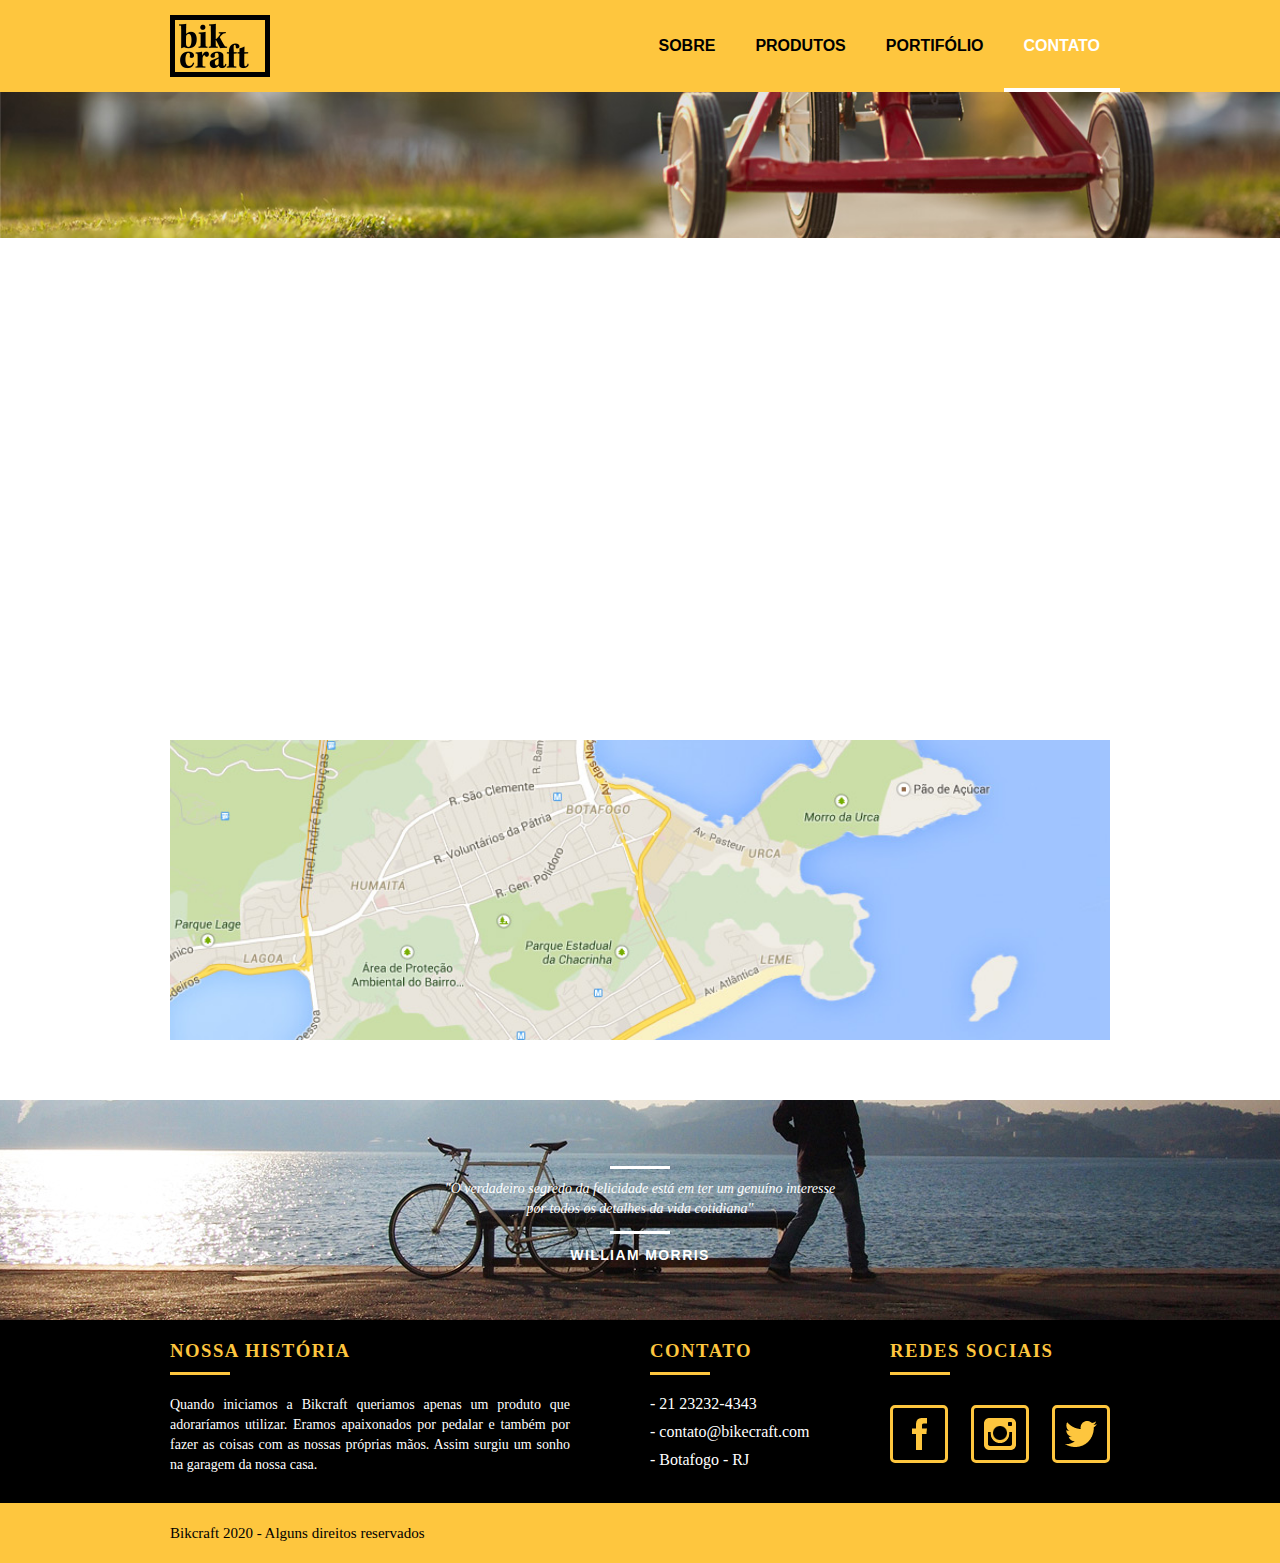
==== commit 2b37ea13: "Otimizando o código" ====
--- a/contato.html
+++ b/contato.html
@@ -4,8 +4,18 @@
 <head>
     <meta charset="UTF-8">
     <meta name="viewport" content="width=device-width, initial-scale=1.0">
-    <title>BikeCraft | Sobre</title>
-    <link rel="stylesheet" href="./css/main.css">
+    <title>BikeCraft | Contato - 21 9999-999</title>
+    <meta name="description" content="Compre a sua bicicleta personalizada na Bikcraft. Possuímos modelos Passeio, Retrô e Esporte.">
+
+
+    <meta property="og:type" content="website"/>
+    <meta property="og:title" content="Bikcraft - Bicicletas Personalizadas - Contato"/>
+    <meta property="og:description" content="Compre a sua bicicleta personalizada na Bikcraft. Possuímos modelos Passeio, Retrô e Esporte."/>
+    <meta property="og:url" content="http://bikcraft.com"/>
+    <meta property="og:image" content="http://bikcraft.com/img/og-image.png"/>
+        
+    <link rel="shortcut icon" href="/favicon.png">
+    <link rel="stylesheet" href="/css/main.css">
     <script src="./js/libs/modernizr.custom.45655.js"></script>
 
 </head>
@@ -36,7 +46,7 @@
 
 
     <section class="orcamento-contato container animar-interno">
-     
+
         <form action="enviar.php" method="post" name="form" id="form-orcamento" class="formphp grid-8">
             <label for="nome">Nome</label>
             <input id="nome" name="nome" type="text">
@@ -46,15 +56,15 @@
 
             <label for="telefone">Telefone</label>
             <input id="telefone" name="telefone" type="text">
-        
+
             <label class="nao-aparece">Se você não é um robô, deixe em branco.</label>
             <input type="text" class="nao-aparece" name="leaveblank">
             <label class="nao-aparece">Se você não é um robô, não mude este campo.</label>
-            <input type="text" class="nao-aparece" name="dontchange" value="http://" >
-        
+            <input type="text" class="nao-aparece" name="dontchange" value="http://">
+
             <label for="mensagem">Mensagem</label>
             <textarea name="mensagem" id="mensagem"></textarea>
-        
+
             <button id="enviar" name="enviar" type="submit">Enviar</button>
         </form>
 
@@ -69,13 +79,13 @@
             <div class="redes">
                 <h3>Redes Sociais</h3>
                 <ul class="redes-sociais">
-                    <li><a href=""><img src="./img/redes-sociais/facebook.png" alt="Facebook" target="_blank"></a>
+                    <li><a href="" target="_blank"><img src="./img/redes-sociais/facebook.png" alt="Facebook" ></a>
                     </li>
 
-                    <li><a href=""><img src="./img/redes-sociais/instagram.png" alt="Instagram" target="_blank"></a>
+                    <li><a href="" target="_blank"><img src="./img/redes-sociais/instagram.png" alt="Instagram" ></a>
                     </li>
 
-                    <li><a href=""><img src="./img/redes-sociais/twitter.png" alt="Twitter" target="_blank"></a>
+                    <li><a href="" target="_blank"><img src="./img/redes-sociais/twitter.png" alt="Twitter" ></a>
                     </li>
                 </ul>
             </div>
@@ -86,7 +96,7 @@
         <a href="http://google.com" class="grid-16"><img src="./img/endereco-bikcraft.jpg" alt="Endereço Bikcraft"></a>
     </section>
 
-    <section id="quebra">
+    <div id="quebra">
         <div class="container">
             <blockquote class="quote-externo">
                 <p>"O
@@ -95,7 +105,7 @@
                 <cite>WILLIAM MORRIS</cite>
             </blockquote>
         </div>
-    </section>
+    </div>
 
     <footer class="footer">
         <div class="footer-1">
@@ -103,9 +113,9 @@
 
                 <div class="grid-8 nossa-historia">
                     <h3>Nossa História</h3>
-                    <p>O verdadeiro segredo da felicidade está em ter um genuíno interesse por todos os detalhes da vida
-                        cotidiana, O verdadeiro segredo da felicidade está em ter um genuíno interesse por todos os
-                        detalhes da vida cotidiana</p>
+                    <p>Quando iniciamos a Bikcraft queriamos apenas um produto que adoraríamos utilizar. Eramos
+                        apaixonados por pedalar e também por fazer as coisas com as nossas próprias mãos. Assim surgiu
+                        um sonho na garagem da nossa casa.</p>
                 </div>
 
                 <div class="grid-4 contato-footer">
@@ -120,16 +130,16 @@
                 <div class="grid-4 redes-footer">
                     <h3>Redes Sociais</h3>
                     <ul class="redes-sociais">
-                        <li><a href=""><img src="./img/redes-sociais/facebook.png" alt="Facebook" target="_blank"></a>
+                        <li><a href="" target="_blank"><img src="./img/redes-sociais/facebook.png" alt="Facebook" ></a>
                         </li>
 
-                        <li><a href=""><img src="./img/redes-sociais/instagram.png" alt="Instagram" target="_blank"></a>
+                        <li><a href="" target="_blank"><img src="./img/redes-sociais/instagram.png" alt="Instagram" ></a>
                         </li>
 
-                        <li><a href=""><img src="./img/redes-sociais/twitter.png" alt="Twitter" target="_blank"></a>
+                        <li><a href="" target="_blank"><img src="./img/redes-sociais/twitter.png" alt="Twitter" ></a>
                         </li>
                     </ul>
-                </div>
+                </div> 
             </div>
         </div>
         <div class="footer-2">
--- a/css/main.css
+++ b/css/main.css
@@ -2830,6 +2830,7 @@
 
 .produtos_lista li p {
   padding: 10px 20px 20px 20px;
+  text-align: center;
 }
 
 .produtos_icone {
@@ -3185,7 +3186,7 @@
   background-color: #fec63e;
   display: -ms-grid;
   display: grid;
-  -ms-grid-columns: (1fr)[2];
+  -ms-grid-columns: repeat(2, 1fr);
       grid-template-columns: repeat(2, 1fr);
 }
 
@@ -3780,7 +3781,7 @@
   .orcamento-contato .dados-orcamento .redes .redes-sociais {
     display: -ms-grid;
     display: grid;
-    -ms-grid-columns: (1fr)[3];
+    -ms-grid-columns: repeat(3, 1fr);
         grid-template-columns: repeat(3, 1fr);
     gap: 10px;
   }
@@ -3862,7 +3863,7 @@
   .orcamento-contato .dados-orcamento .redes .redes-sociais {
     display: -ms-grid;
     display: grid;
-    -ms-grid-columns: (1fr)[3];
+    -ms-grid-columns: repeat(3, 1fr);
         grid-template-columns: repeat(3, 1fr);
     gap: 10px;
   }
@@ -3910,7 +3911,7 @@
     width: 100%;
     display: -ms-grid;
     display: grid;
-    -ms-grid-columns: (1fr)[2];
+    -ms-grid-columns: repeat(2, 1fr);
         grid-template-columns: repeat(2, 1fr);
     gap: 5px;
   }
@@ -4047,7 +4048,7 @@
     padding: 20px 0;
     display: -ms-grid;
     display: grid;
-    -ms-grid-columns: (1fr)[3];
+    -ms-grid-columns: repeat(3, 1fr);
         grid-template-columns: repeat(3, 1fr);
     gap: 15px;
   }
@@ -4098,7 +4099,7 @@
     padding: 20px 0;
     display: -ms-grid;
     display: grid;
-    -ms-grid-columns: (1fr)[3];
+    -ms-grid-columns: repeat(3, 1fr);
         grid-template-columns: repeat(3, 1fr);
     gap: 15px;
   }
